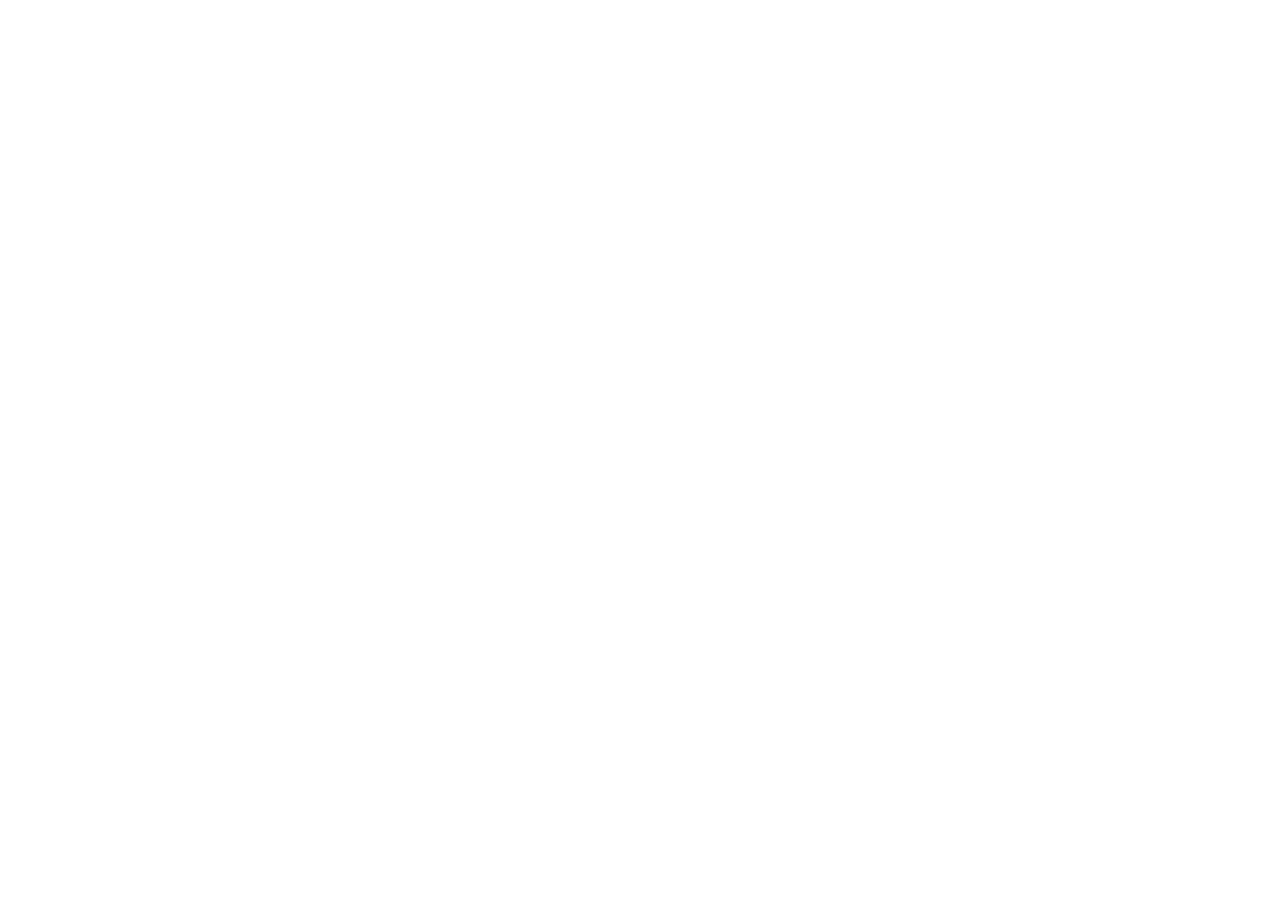
==== Oojo/index.html @ 58a88f64 "oojo" ====
<!DOCTYPE html>
<html lang="en">
<head>
    <meta charset="UTF-8">
    <meta http-equiv="X-UA-Compatible" content="IE=edge">
    <meta name="viewport" content="width=device-width, initial-scale=1.0">
    <title>OOJO</title>
    <link rel="stylesheet" href="style.css">
</head>
<body>
    <section>
        <header>
            
        </header>
    </section>
</body>
</html>
---- Oojo/style.css ----
.section{
    background-image: url(./img/bgc.svg);
}
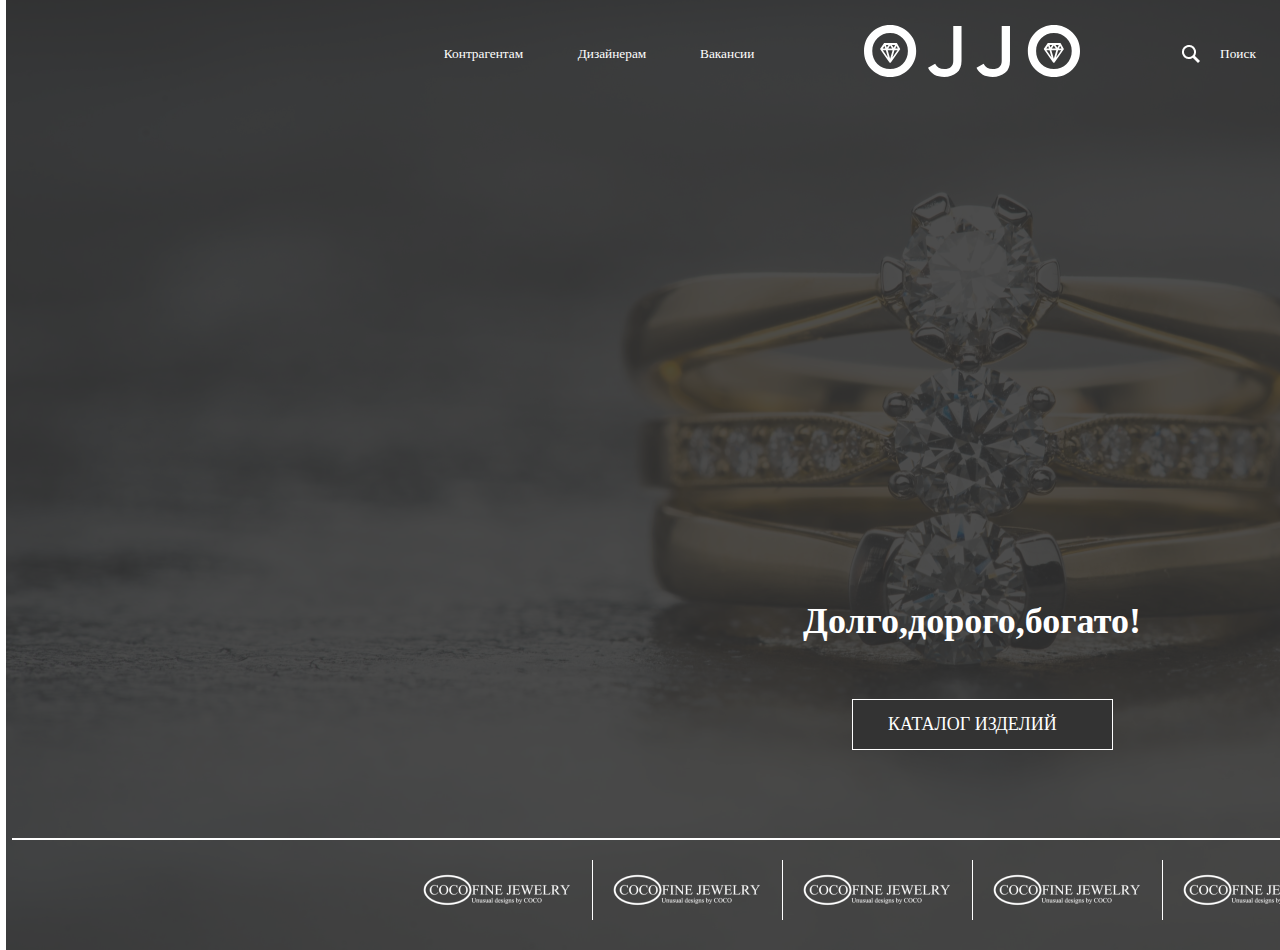
==== commit fcc591b1: "Oojo1" ====
--- a/Oojo/index.html
+++ b/Oojo/index.html
@@ -8,10 +8,22 @@
     <link rel="stylesheet" href="style.css">
 </head>
 <body>
-    <section>
+    <section class="section">
         <header>
-            
-        </header>
+            <img src="./img/logo.svg" alt="">
+            <button class="button1">Контрагентам</button>
+            <button class="button2">Дизайнерам</button>
+            <button class="button3">Вакансии</button>
+            <img class="img2" src="./img/gridicons_search.png" alt="">
+            <button class="button4">Поиск</button>
+            <button class="button5">Вход/Регистрация</button>
+            <img class="img3" src="./img/mdi_account.png" alt="">
+            <img class="img4" src="./img/Vector.png" alt="">
+            </header>
+            <img class="img6" src="./img/first-screen__brands.png" alt="">
+           <hr>
+           <div class="text">Долго,дорого,богато!</div>
+           <button class="button6">Каталог изделий</button>
     </section>
 </body>
 </html>--- a/Oojo/style.css
+++ b/Oojo/style.css
@@ -1,3 +1,137 @@
+section{
+    background-image: url(./img/bgc.png);
+}
 .section{
-    background-image: url(./img/bgc.svg);
+    position: absolute;
+    width: 1920px;
+    height: 950px;
+    left: 6px;
+    top: 0;
+    display: flex;
+    flex-direction: column;
+}
+button{
+    font-style: normal;
+    font-weight: normal;
+    background-color:rgba(0, 0, 0, 0);
+    margin: 0 20px;
+    border: none;
+    color: white;
+    font-family: 'Times New Roman', Times, serif;
+    }
+.button1{
+    position: absolute;
+    width: 93px;
+    height: 21px;
+    left: 411px;
+    top: 43px;
+    line-height: 150%;
+}
+.button2{
+    position: absolute;
+    width: 84px;
+    height: 21px;
+    left: 544px;
+    top: 43px;
+}
+.button3{
+    position: absolute;
+    width: 66px;
+    height: 21px;
+    left: 668px;
+    top: 43px;
+}
+img{
+    position: absolute;
+    width: 216px;
+    height: 52px;
+    left: 858px;
+    top: 25px;
+}
+.button4{
+    position: absolute;
+    width: 78px;
+    height: 24px;
+    left: 1173px;
+    top: 42px;
+}
+.button5{
+    position: absolute;
+    width: 230px;
+    height: 24px;
+    left: 1291px;
+    top: 41px;
+}
+.img6{
+    position: absolute;
+    width: 1110px;
+    height: 60px;
+    left: 411px;
+    top: 860px;
+}
+hr{
+    position: absolute;
+    width: 1920px;
+    height: 0;
+    left: 6px;
+    top: 830px;
+    border: 1px solid white;
+}
+.text{
+    position: absolute;
+    width: 730px;
+    height: 49px;
+    left: 601px;
+    top: 600px;
+    text-align: center;
+    font-size: 36px;
+    font-family: Georgia, 'Times New Roman', Times, serif;
+    font-weight: bold;
+    color: white;
+    font-style: normal;
+    background-color: rgba(0, 0, 0, 0);
+}
+.button6{
+    display: flex;
+    flex-direction: row;
+    align-items: center;
+    padding: 15px 35px;
+    position: absolute;
+    width: 261px;
+    height: 51px;
+    left: 836px;
+    top: 699px;
+    background-color: #333333;
+    border: 1px solid white;
+    box-sizing: border-box;
+    text-align: center;
+    font-size: 18px;
+    text-transform: uppercase;
+    font-family: Georgia, 'Times New Roman', Times, serif;
+    font-weight: 500;
+    color: white;
+    flex: none;
+    order: 0;
+    margin: 0 10px;
+}
+.img2{
+    position: absolute;
+    width: 24px;
+    height: 24px;
+    left: 1173px;
+    top: 42px;
+}
+.img3{
+    position: absolute;
+    width: 24px;
+    height: 24px;
+    left: 1490px;
+    top: 41px;
+}
+.img4{
+    position: absolute;
+    width: 20px;
+    height: 20px;
+    left: 1550px;
+    top: 42px;
 }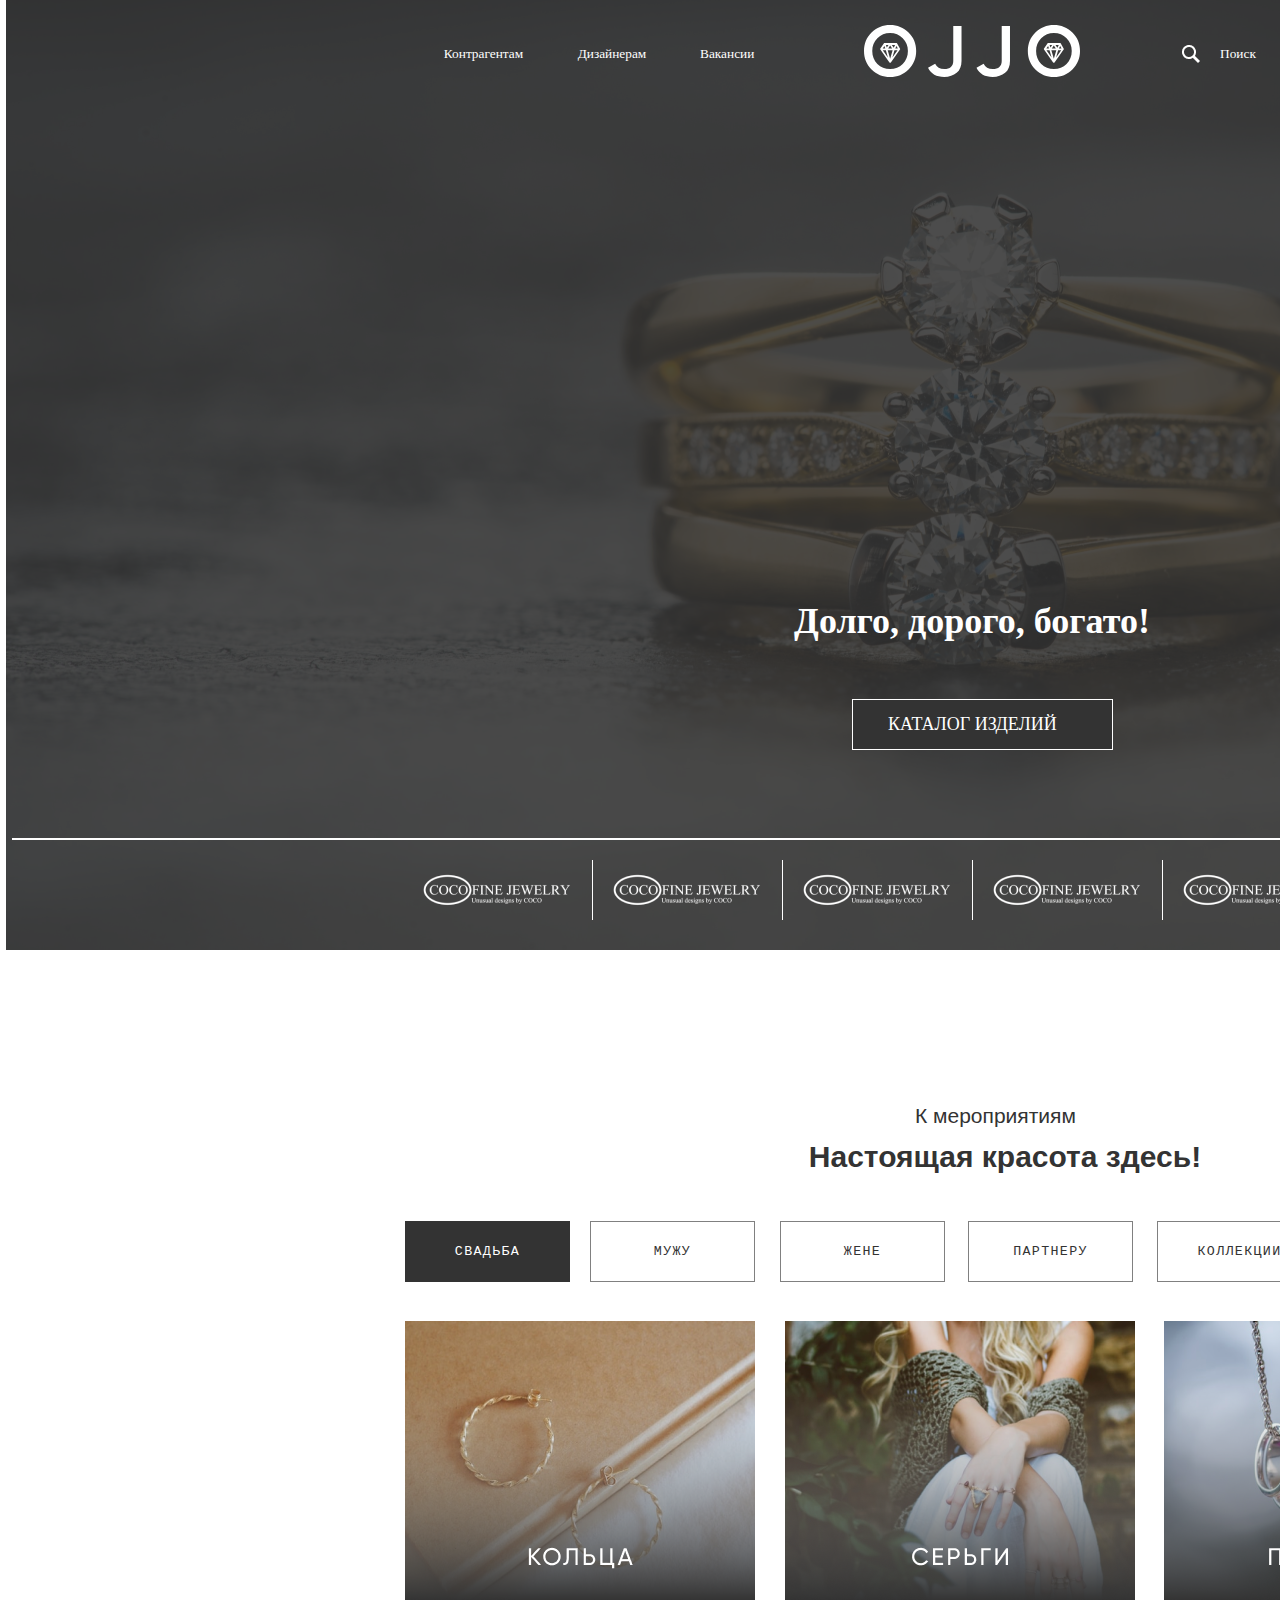
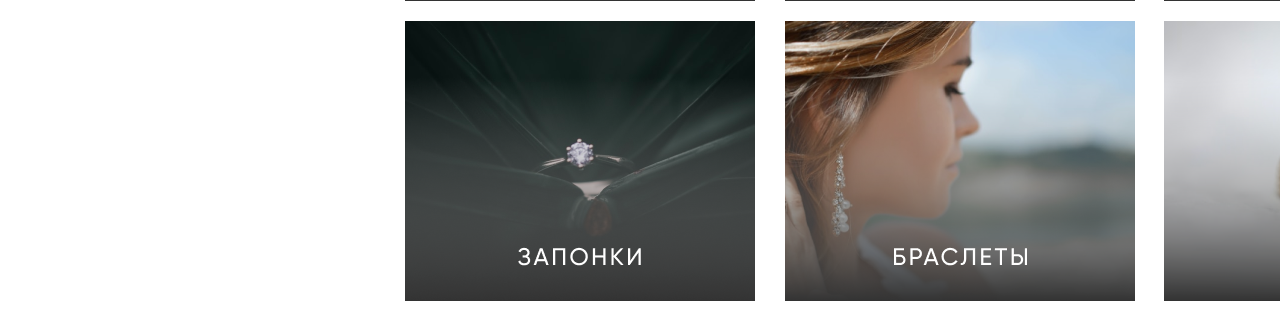
==== commit d6f2060b: "commit2" ====
--- a/Oojo/index.html
+++ b/Oojo/index.html
@@ -20,10 +20,26 @@
             <img class="img3" src="./img/mdi_account.png" alt="">
             <img class="img4" src="./img/Vector.png" alt="">
             </header>
-            <img class="img6" src="./img/first-screen__brands.png" alt="">
+            <img class="img5" src="./img/first-screen__brands.png" alt="">
            <hr>
-           <div class="text">Долго,дорого,богато!</div>
+           <div class="text">Долго, дорого, богато!</div>
            <button class="button6">Каталог изделий</button>
     </section>
+    <section class="section2">
+        <header class="header1">К мероприятиям</header>
+        <div class="text1">Настоящая красота здесь!</div>
+        <button class="button7">Свадьба</button>
+        <button class="button8">Мужу</button>
+        <button class="button9">Жене</button>
+        <button class="button10">Партнеру</button>
+        <button class="button11">Коллекции</button>
+        <button class="button12">Редкость</button>
+        <img class="img6" src="./img/second-screen__category-item.png" alt="">
+        <img class="img7" src="./img/second-screen__category-item (2).png" alt="">
+        <img class="img8" src="./img/second-screen__category-item (4).png" alt="">
+        <img class="img9" src="./img/second-screen__category-item (1).png" alt="">
+        <img class="img10" src="./img/second-screen__category-item (3).png" alt="">
+        <img class="img11" src="./img/second-screen__category-item (5).png" alt="">
+ </section>
 </body>
 </html>--- a/Oojo/style.css
+++ b/Oojo/style.css
@@ -1,4 +1,4 @@
-section{
+.section{
     background-image: url(./img/bgc.png);
 }
 .section{
@@ -62,7 +62,7 @@
     left: 1291px;
     top: 41px;
 }
-.img6{
+.img5{
     position: absolute;
     width: 1110px;
     height: 60px;
@@ -134,4 +134,184 @@
     height: 20px;
     left: 1550px;
     top: 42px;
-}+}
+.section2{
+    position: absolute;
+    width: 1110px;
+    height: 851px;
+    left: 405px;
+    top: 1081px;
+    
+    flex-direction: column;
+}
+.header1{
+    position: absolute;
+    width: 350px;
+    height: 29px;
+    left: 510px;
+    top: 20px;
+    font-family: 'Gill Sans', 'Gill Sans MT', Calibri, 'Trebuchet MS', sans-serif;
+    font-style: normal;
+    font-weight: normal;
+    line-height: 140%;
+    font-size: 21px;
+    color:#333333;
+   }
+   .text1{
+       position: absolute;
+       width: 540px;
+       height: 41px;
+       left: 330px;
+       top: 55px;
+       font-family: 'Franklin Gothic Medium', 'Arial Narrow', Arial, sans-serif;
+       font-style: normal;
+       font-weight: bold;
+       font-size: 30px;
+       line-height: 41px;
+       text-align: center;
+       color: #333333;
+   }
+   .button7{
+       position: absolute;
+       width: 165px;
+       height: 61px;
+       left: -20px;
+       top: 140px;
+       filter: drop-shadow(0px, 4px, 4px, rgba(0, 0, 0, 0.25));
+       color: white;
+       font-style: normal;
+       font-family: 'Courier New', Courier, monospace;
+       font-style: normal;
+       line-height: 21px;
+       text-align: center;
+       text-transform: uppercase;
+       background: #333333;
+       letter-spacing: 0.1em;
+   }
+   .button8{
+    position: absolute;
+    width: 165px;
+    height: 61px;
+    left: 165px;
+    top: 140px;
+    color: #333333;
+    font-style: normal;
+    font-family: 'Courier New', Courier, monospace;
+    font-style: normal;
+    line-height: 21px;
+    text-align: center;
+    text-transform: uppercase; 
+    letter-spacing: 0.1em;
+    background: white;
+    border: 1px solid gray;
+   }
+   .button9{
+    position: absolute;
+    width: 165px;
+    height: 61px;
+    left: 355px;
+    top: 140px;
+    color: #333333;
+    font-style: normal;
+    font-family: 'Courier New', Courier, monospace;
+    font-style: normal;
+    line-height: 21px;
+    text-align: center;
+    text-transform: uppercase; 
+    letter-spacing: 0.1em;
+    background: white;
+    border: 1px solid gray;
+   }
+   .button10{
+    position: absolute;
+    width: 165px;
+    height: 61px;
+    left: 543px;
+    top: 140px;
+    color: #333333;
+    font-style: normal;
+    font-family: 'Courier New', Courier, monospace;
+    font-style: normal;
+    line-height: 21px;
+    text-align: center;
+    text-transform: uppercase; 
+    letter-spacing: 0.1em;
+    background: white;
+    border: 1px solid gray;
+   }
+   .button11{
+    position: absolute;
+    width: 165px;
+    height: 61px;
+    left: 732px;
+    top: 140px;
+    color: #333333;
+    font-style: normal;
+    font-family: 'Courier New', Courier, monospace;
+    font-style: normal;
+    line-height: 21px;
+    text-align: center;
+    text-transform: uppercase; 
+    letter-spacing: 0.1em;
+    background: white;
+    border: 1px solid gray;
+   }
+   .button12{
+    position: absolute;
+    width: 165px;
+    height: 61px;
+    left: 925px;
+    top: 140px;
+    color: #333333;
+    font-style: normal;
+    font-family: 'Courier New', Courier, monospace;
+    font-style: normal;
+    line-height: 21px;
+    text-align: center;
+    text-transform: uppercase; 
+    letter-spacing: 0.1em;
+    background: white;
+    border: 1px solid gray;
+   }
+   .img6{
+       position: absolute;
+       width: 350px;
+       height: 280px;
+       left: 0px;
+       top: 240px;
+   }
+   .img7{
+    position: absolute;
+    width: 350px;
+    height: 280px;
+    left: 380px;
+    top: 240px;  
+   }
+   .img8{
+    position: absolute;
+    width: 350px;
+    height: 280px;
+    left: 759px;
+    top: 240px;
+}
+.img9{
+    position: absolute;
+    width: 350px;
+    height: 280px;
+    left: 0px;
+    top: 540px;
+}
+.img10{
+    position: absolute;
+    width: 350px;
+    height: 280px;
+    left: 380px;
+    top: 540px;
+}
+.img11{
+    position: absolute;
+    width: 350px;
+    height: 280px;
+    left: 759px;
+    top: 540px;
+}
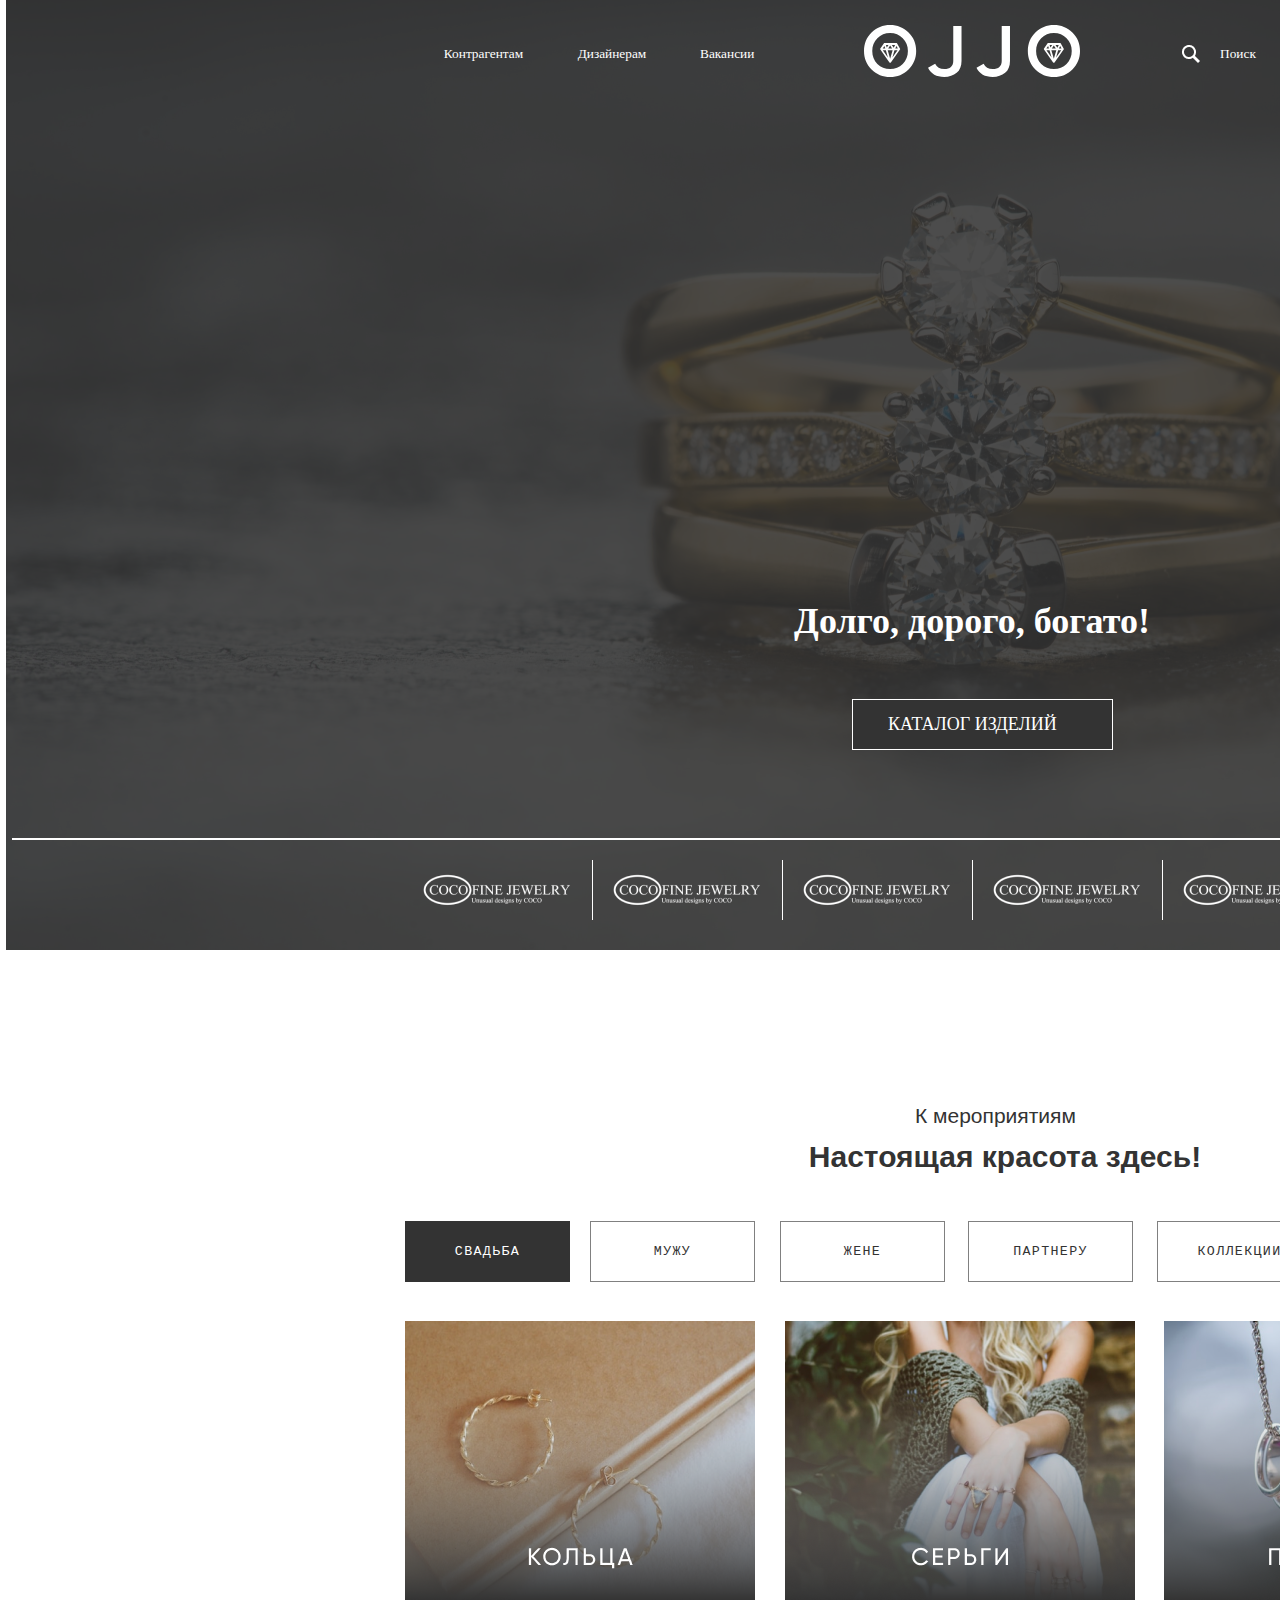
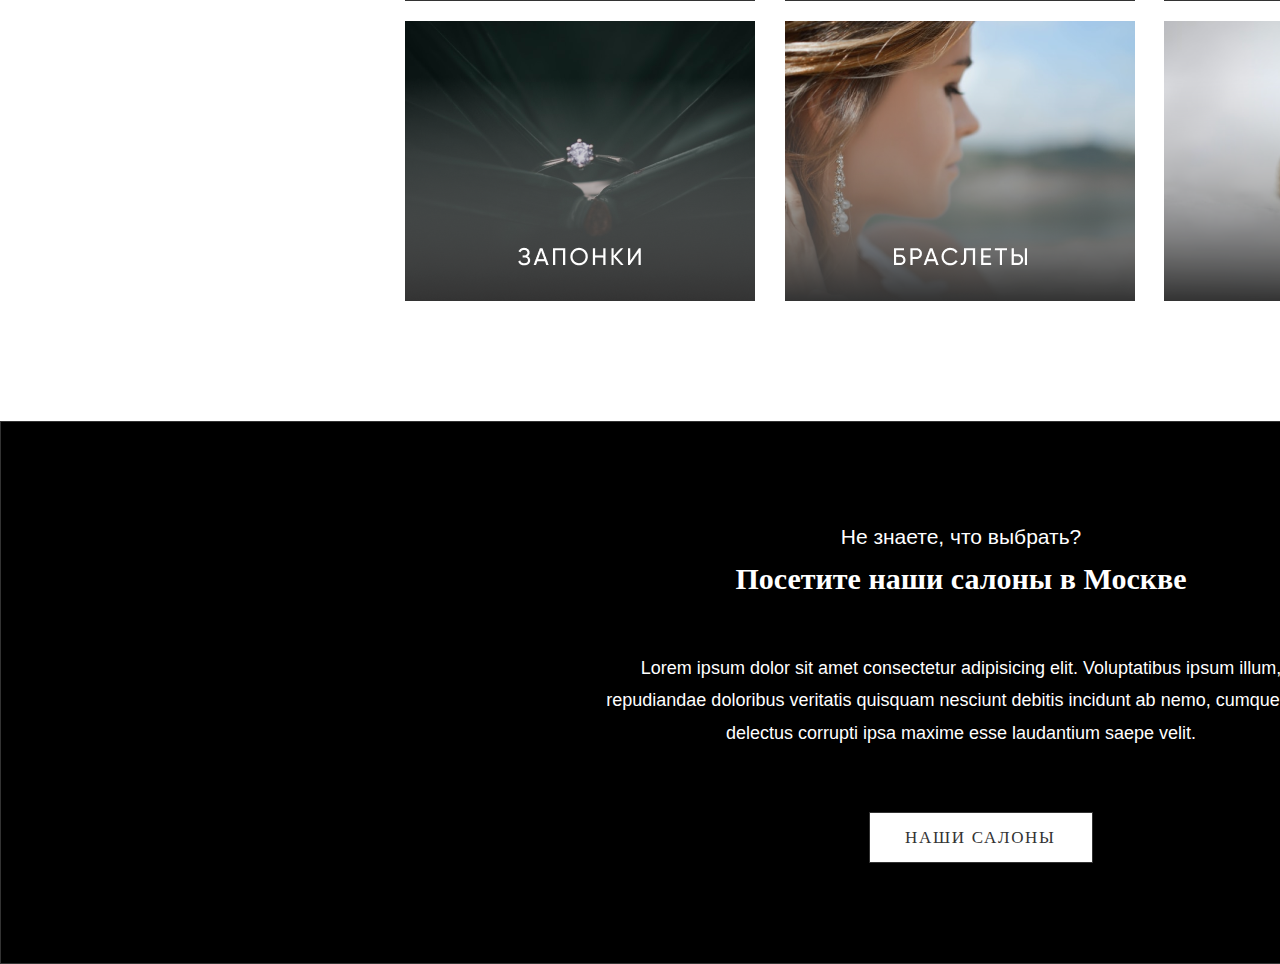
==== commit c4b6a879: "commit3" ====
--- a/Oojo/index.html
+++ b/Oojo/index.html
@@ -41,5 +41,14 @@
         <img class="img10" src="./img/second-screen__category-item (3).png" alt="">
         <img class="img11" src="./img/second-screen__category-item (5).png" alt="">
  </section>
+ <section class="section3">
+     <div class="text2">Не знаете, что выбрать?</div>
+     <div class="text3">Посетите наши салоны в Москве</div>
+     <div class="text4">Lorem ipsum dolor sit amet consectetur adipisicing elit. 
+     Voluptatibus ipsum illum, repudiandae doloribus veritatis quisquam nesciunt debitis incidunt ab nemo, 
+     cumque rem delectus corrupti ipsa maxime esse laudantium saepe velit.</div>
+     <button class="button12">Наши салоны</button>
+
+ </section>
 </body>
 </html>--- a/Oojo/style.css
+++ b/Oojo/style.css
@@ -315,3 +315,66 @@
     left: 759px;
     top: 540px;
 }
+.section3{
+    position: absolute;
+    width: 1920px;
+    height: 541px;
+    top: 2021px;
+    border: 1px solid #333333;
+    left: 0;
+    background: black;
+}
+.text2{
+    position: absolute;
+    color: white;
+    width: 350px;
+    left: 785px;
+    top: 100px;
+    font-size: 21px;
+    line-height: 140%;
+    font-family: 'Gill Sans', 'Gill Sans MT', Calibri, 'Trebuchet MS', sans-serif;
+    text-align: center;
+}
+.text3{
+    position: absolute;
+    width: 540px;
+    left: 690px;
+    top: 140px;
+    color: white;
+    text-align: center;
+    font-family: 'Times New Roman', Times, serif;
+    font-size: 30px;
+    font-weight: bolder;
+}
+.text4{
+    position: absolute;
+    width: 730px;
+    left: 595px;
+    top: 230px;
+    color: white;
+    font-size: 18px;
+    font-family: Arial, Helvetica, sans-serif;
+    line-height: 180%;
+    text-align: center;
+}
+.button12{
+    display: flex;
+    flex-direction: row;
+    align-items: center;
+    padding: 15px 35px;
+    position: absolute;
+    width: 224px;
+    height: 51px;
+    left: 848px;
+    top: 390px;
+    background: white;
+    border: 1px solid #333333;
+    box-sizing: border-box;
+    font-size: 17px;
+    font-family: 'Times New Roman', Times, serif;
+    font-weight: 500;
+    line-height: 21px;
+    text-align: center;
+    letter-spacing: 0.1em;
+    text-transform: uppercase;
+}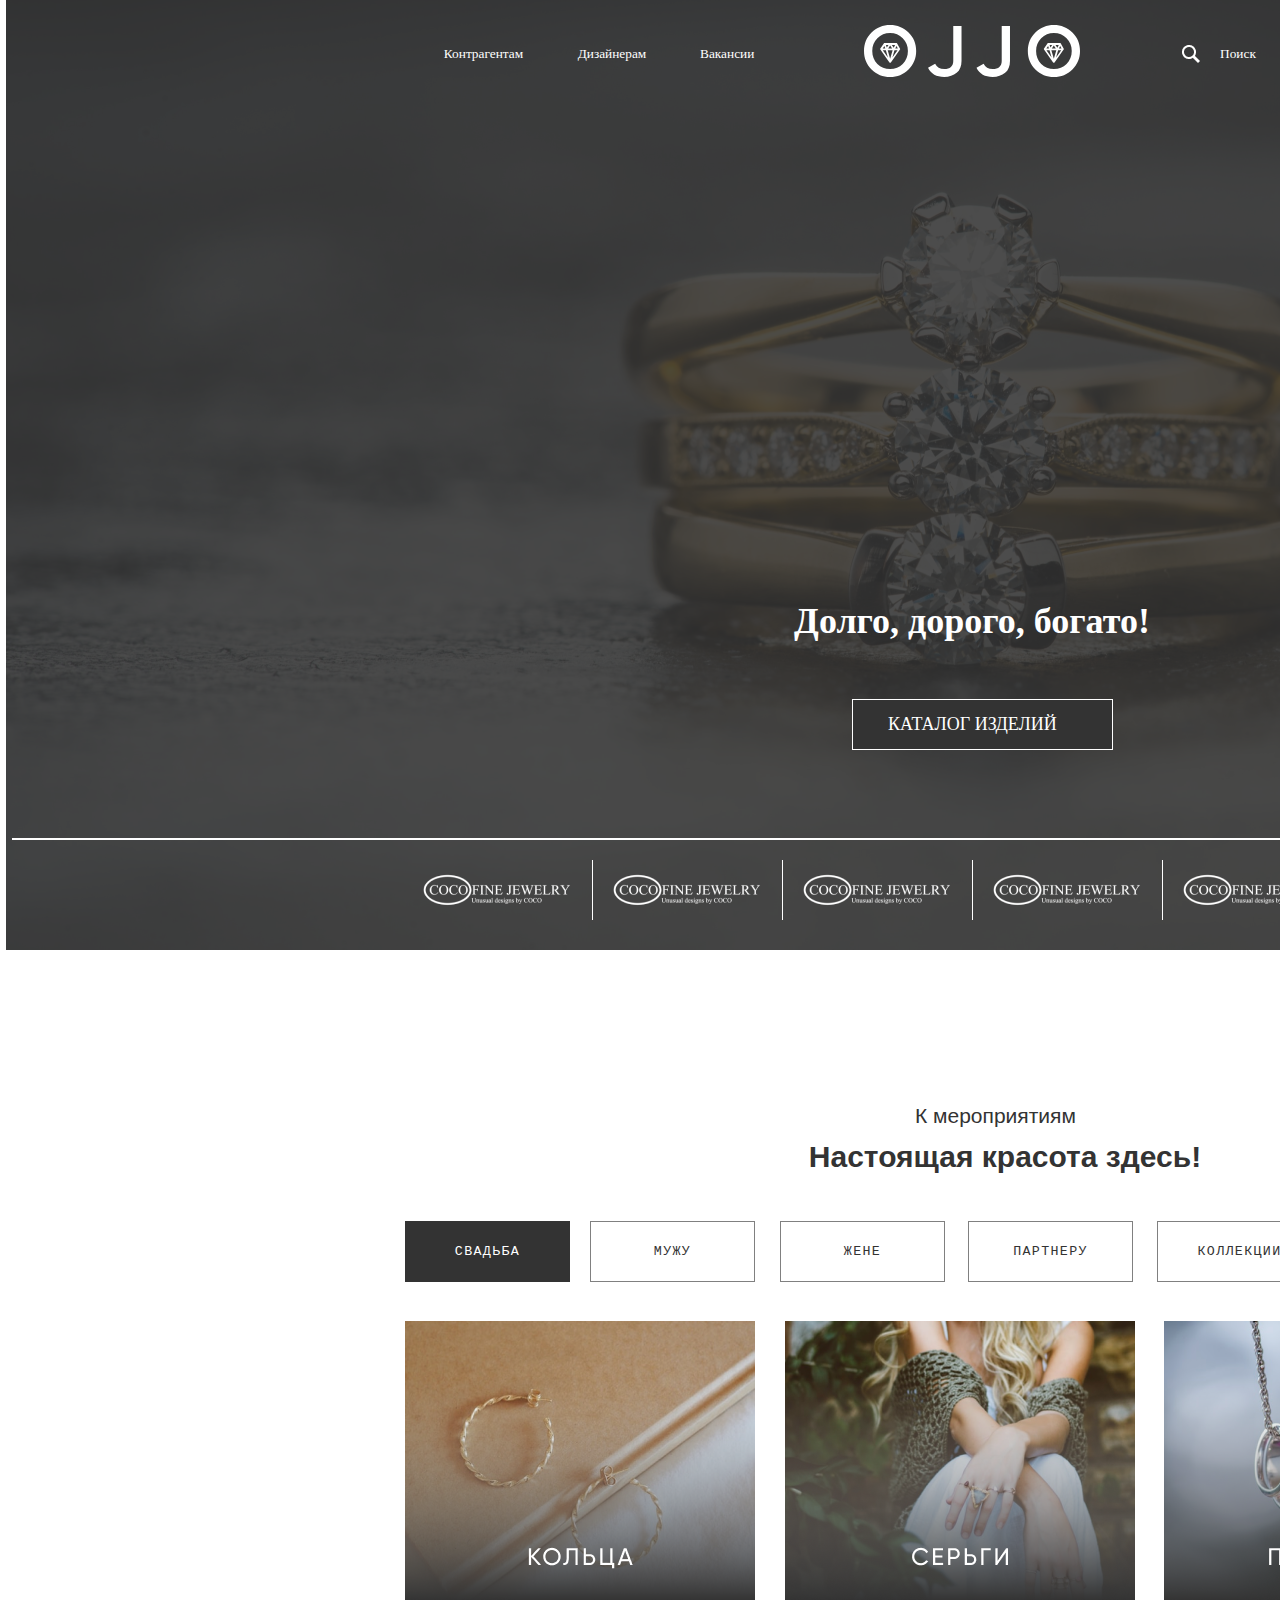
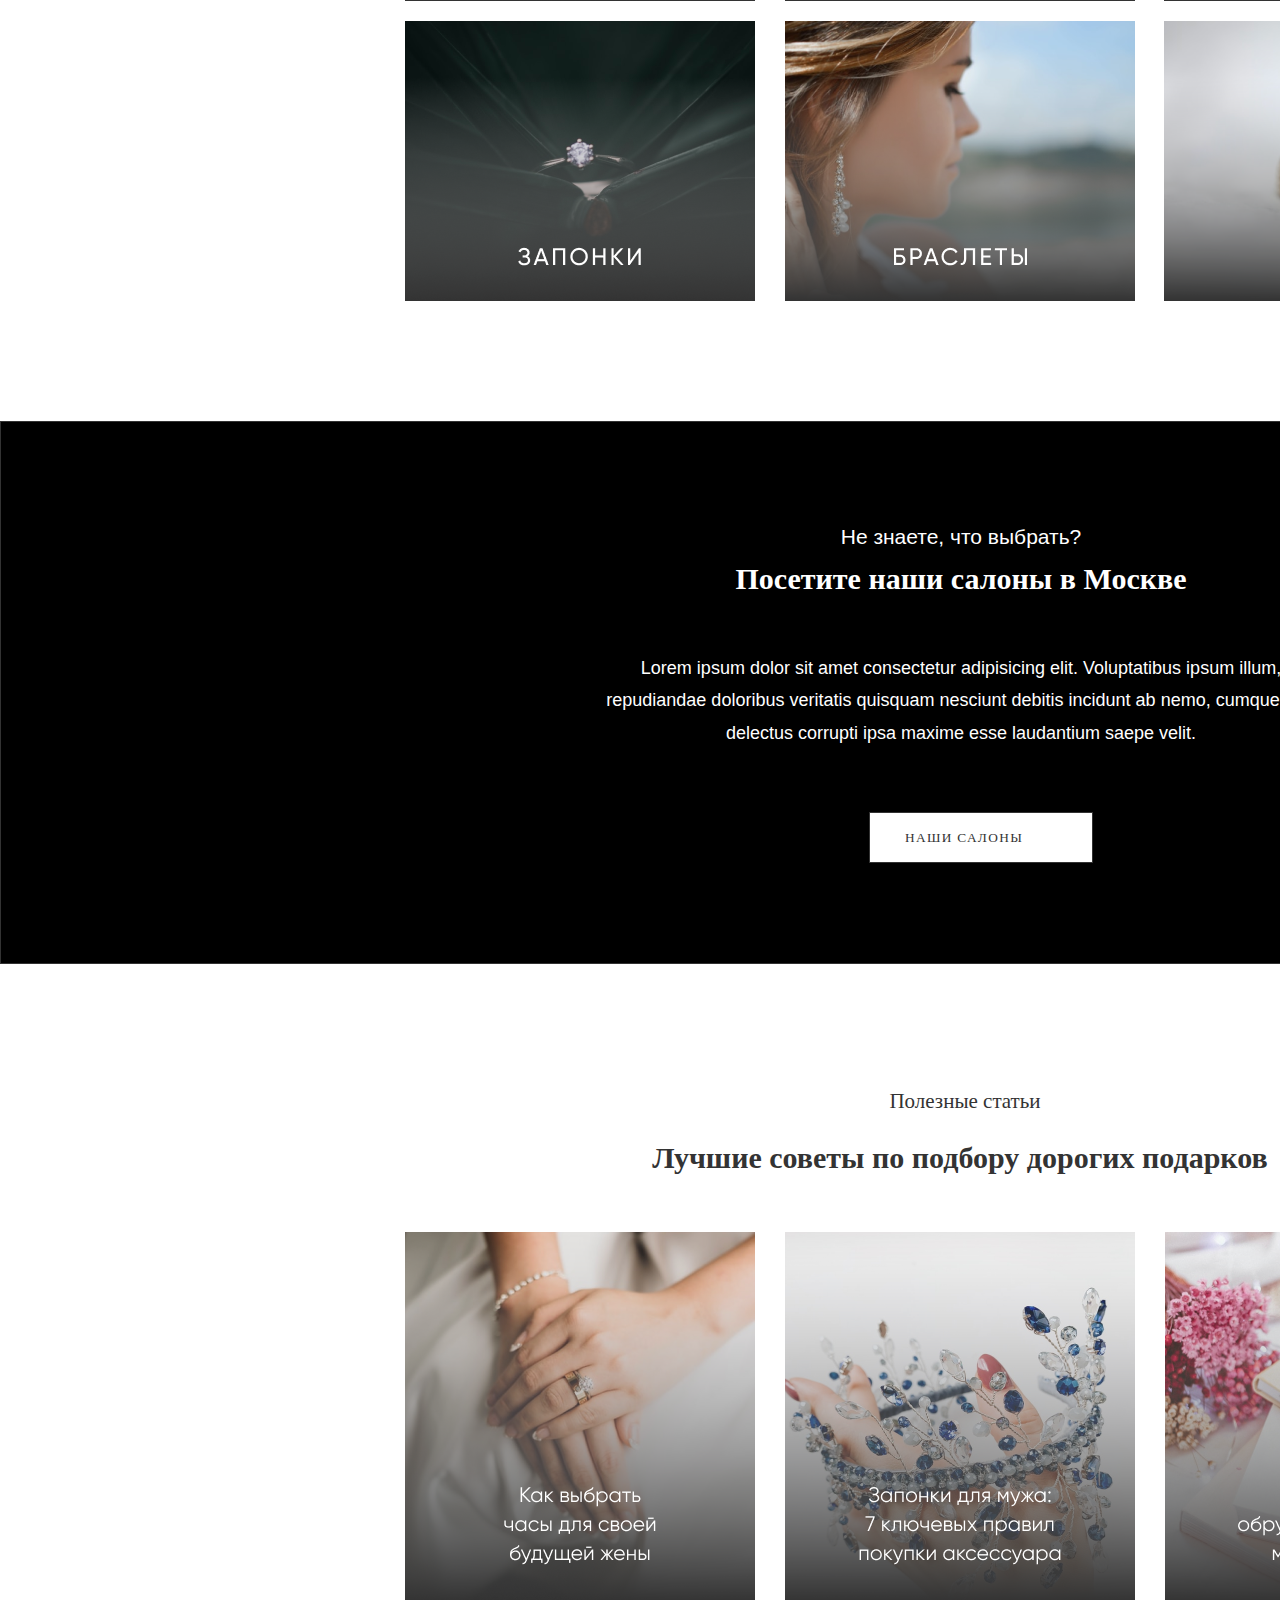
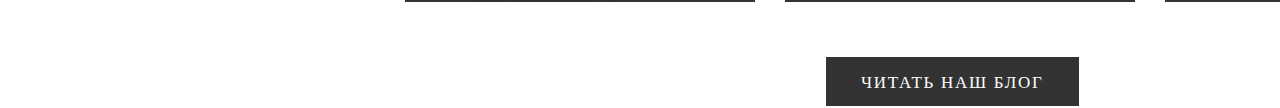
==== commit a87651eb: "commit5" ====
--- a/Oojo/index.html
+++ b/Oojo/index.html
@@ -48,7 +48,15 @@
      Voluptatibus ipsum illum, repudiandae doloribus veritatis quisquam nesciunt debitis incidunt ab nemo, 
      cumque rem delectus corrupti ipsa maxime esse laudantium saepe velit.</div>
      <button class="button12">Наши салоны</button>
+</section>
+<section class="section4">
+    <header class="header2">Полезные статьи</header>
+    <div class="text5">Лучшие советы по подбору дорогих подарков</div>
+    <img class="img12" src="./img/blog__item.png" alt="">
+    <img class="img13" src="./img/blog__item (1).png" alt="">
+    <img class="img14" src="./img/blog__item (2).png" alt="">
+    <button class="button13">Читать наш блог</button>
 
- </section>
+</section>
 </body>
 </html>--- a/Oojo/style.css
+++ b/Oojo/style.css
@@ -370,11 +370,82 @@
     background: white;
     border: 1px solid #333333;
     box-sizing: border-box;
+    font-size: 17spx;
+    font-family: 'Times New Roman', Times, serif;
+    font-weight: 500;
+    line-height: 21px;
+    text-align: center;
+    letter-spacing: 0.1em;
+    text-transform: uppercase;
+}
+.section4{
+    position: absolute;
+    width: 1110px;
+    height: 626px;
+    left: 405px;
+    top: 2682px;
+}
+.header2{
+    position: absolute;
+    width: 350px;
+    left: 385px;
+    top: 5px;
+    text-align: center;
+    font-size: 21px;
+    font-weight: normal;
+    font-family: 'Times New Roman', Times, serif;
+    line-height: 140%;
+    color: #333333;
+}
+.text5{
+    position: absolute;
+    width: 1110px;
+    left: 0px;
+    top: 55px;
+    font-family: 'Times New Roman', Times, serif;
+    font-weight: bold;
+    font-size: 30px;
+    line-height: 41px;
+    text-align: center;
+    color: #333333;
+}
+.img12{
+    position: absolute;
+    width: 350px;
+    height: 370px;
+    left: 0px;
+    top: 150px;
+}
+.img13{
+    position: absolute;
+    width: 350px;
+    height: 370px;
+    left: 380px;
+    top: 150px;
+}
+.img14{
+    position: absolute;
+    width: 350px;
+    height: 370px;
+    left: 760px;
+    top: 150px;
+}
+.button13{
+    display: flex;
+    flex-direction: row;
+    padding: 15px 35px;
+    top: 574px;
+    position: absolute;
+    width: 255px;
+    height: 51px;
+    left: 400px;
+    background-color: #333333;
+    border: 1px solid white;
+    font-weight: 500;
+    line-height: 21px;
+    letter-spacing: 0.1em;
+    text-transform: uppercase;
+    font-family: 'Times New Roman', Times, serif;
+    font-style: normal;
     font-size: 17px;
-    font-family: 'Times New Roman', Times, serif;
-    font-weight: 500;
-    line-height: 21px;
-    text-align: center;
-    letter-spacing: 0.1em;
-    text-transform: uppercase;
 }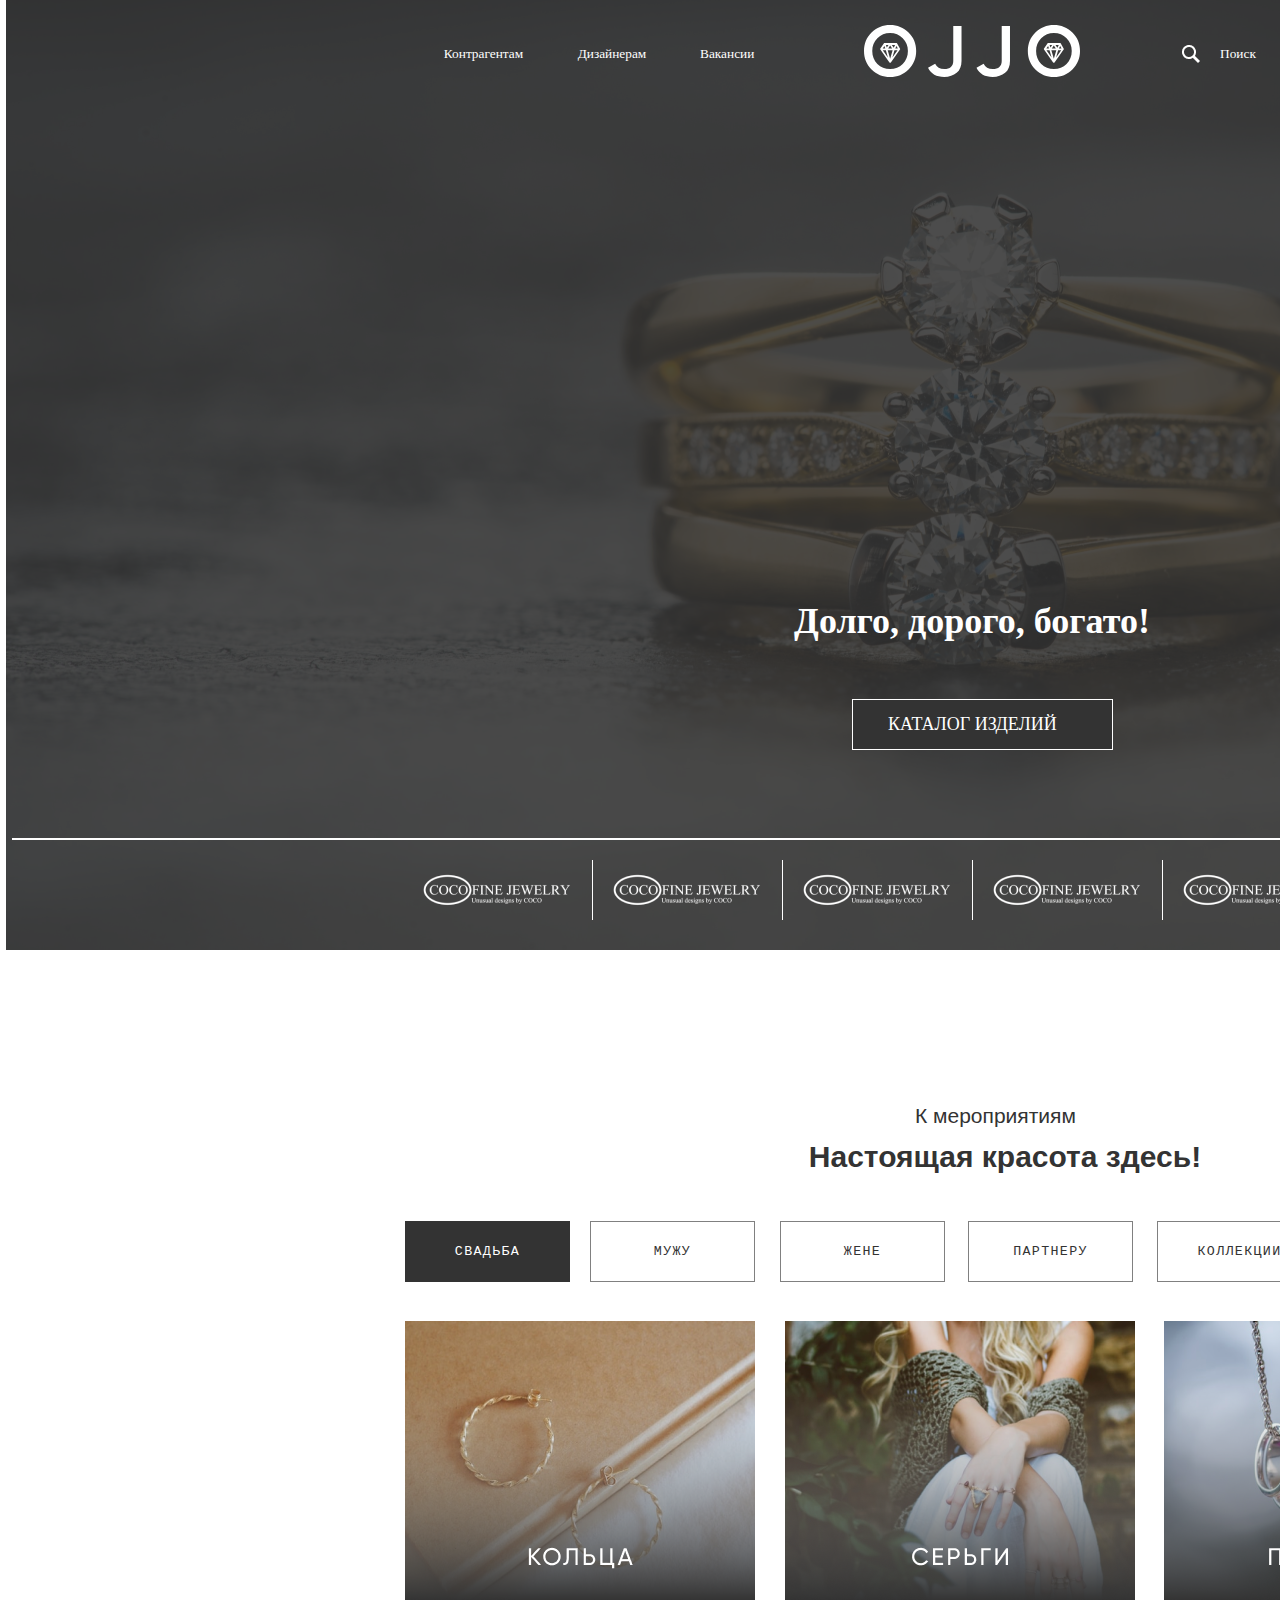
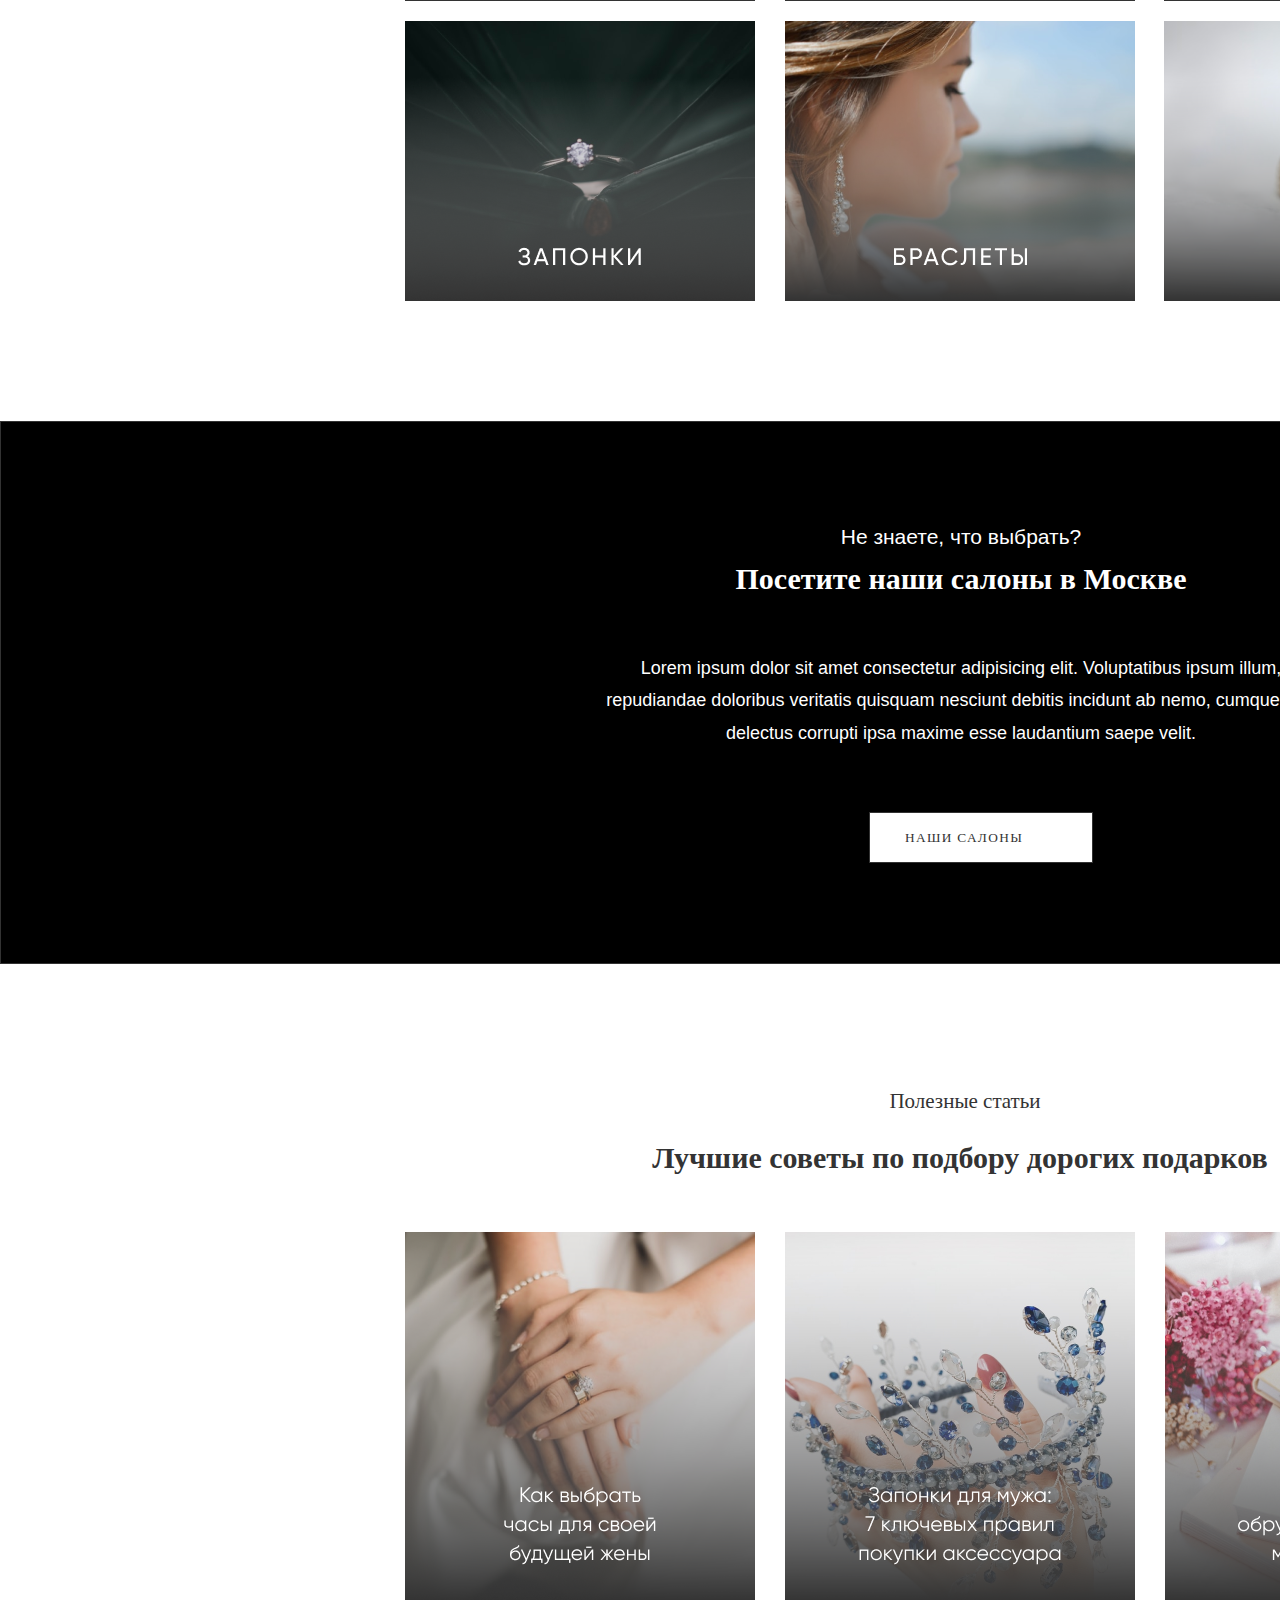
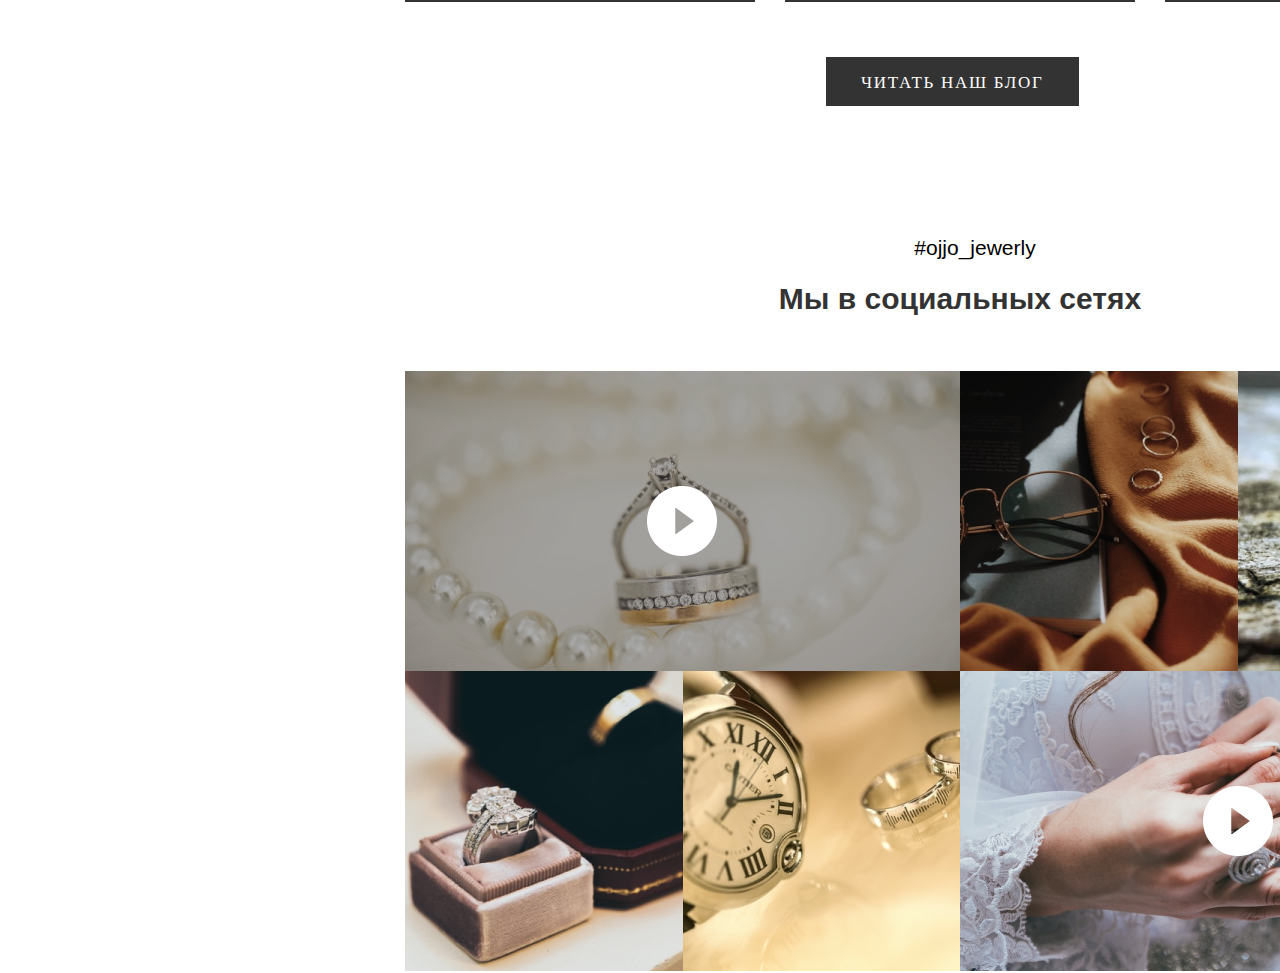
==== commit fb6541d2: "commit6" ====
--- a/Oojo/index.html
+++ b/Oojo/index.html
@@ -56,7 +56,16 @@
     <img class="img13" src="./img/blog__item (1).png" alt="">
     <img class="img14" src="./img/blog__item (2).png" alt="">
     <button class="button13">Читать наш блог</button>
-
+</section>
+<section class="section5">
+    <header class="header3">#ojjo_jewerly</header>
+    <div class="text6">Мы в социальных сетях</div>
+    <img class="img15" src="./img/gallery__video--hover.png" alt="">
+    <img class="img16" src="./img/gallery__image.png" alt="">
+    <img class="img17" src="./img/gallery__image (1).png" alt="">
+    <img class="img18" src="./img/gallery__image (2).png" alt="">
+    <img class="img19" src="./img/gallery__image (3).png" alt="">
+    <img class="img20" src="./img/gallery__video.png" alt="">
 </section>
 </body>
 </html>--- a/Oojo/style.css
+++ b/Oojo/style.css
@@ -448,4 +448,78 @@
     font-family: 'Times New Roman', Times, serif;
     font-style: normal;
     font-size: 17px;
+}
+.section5{
+    position: absolute;
+    width: 1110px;
+    height: 745px;
+    left: 405px;
+    top: 3428px;
+}
+.header3{
+    position: absolute;
+    width: 350px;
+    left: 395px;
+    top: 5px;
+    text-align: center;
+    font-family: Arial, Helvetica, sans-serif;
+    font-size: 21px;
+    line-height: 140%;
+    font-style: normal;
+    font-weight: normal;
+}
+.text6{
+    position: absolute;
+    width: 1110px;
+    left: 0px;
+    top: 50px;
+    text-align: center;
+    font-family: Arial, Helvetica, sans-serif;
+    font-weight: bold;
+    line-height: 41px;
+    color: #333333;
+    font-style: normal;
+    font-size: 30px;
+}
+.img15{
+    position: absolute;
+    width: 555px;
+    height: 300px;
+    left:0px;
+    top: 143px;
+}
+.img16{
+    position: absolute;
+    width: 278px;
+    height: 300px;
+    left: 555px;
+    top: 143px;
+}
+.img17{
+    position: absolute;
+    width: 278px;
+    height: 300px;
+    left:833px;
+    top: 143px;
+}
+.img18{
+    position: absolute;
+    width: 278px;
+    height: 300px;
+    left:0px;
+    top: 443px;
+}
+.img19{
+    position: absolute;
+    width: 277px;
+    height: 300px;
+    left:278px;
+    top: 443px;
+}
+.img20{
+    position: absolute;
+    width: 555px;
+    height: 300px;
+    left: 555px;
+    top: 443px;
 }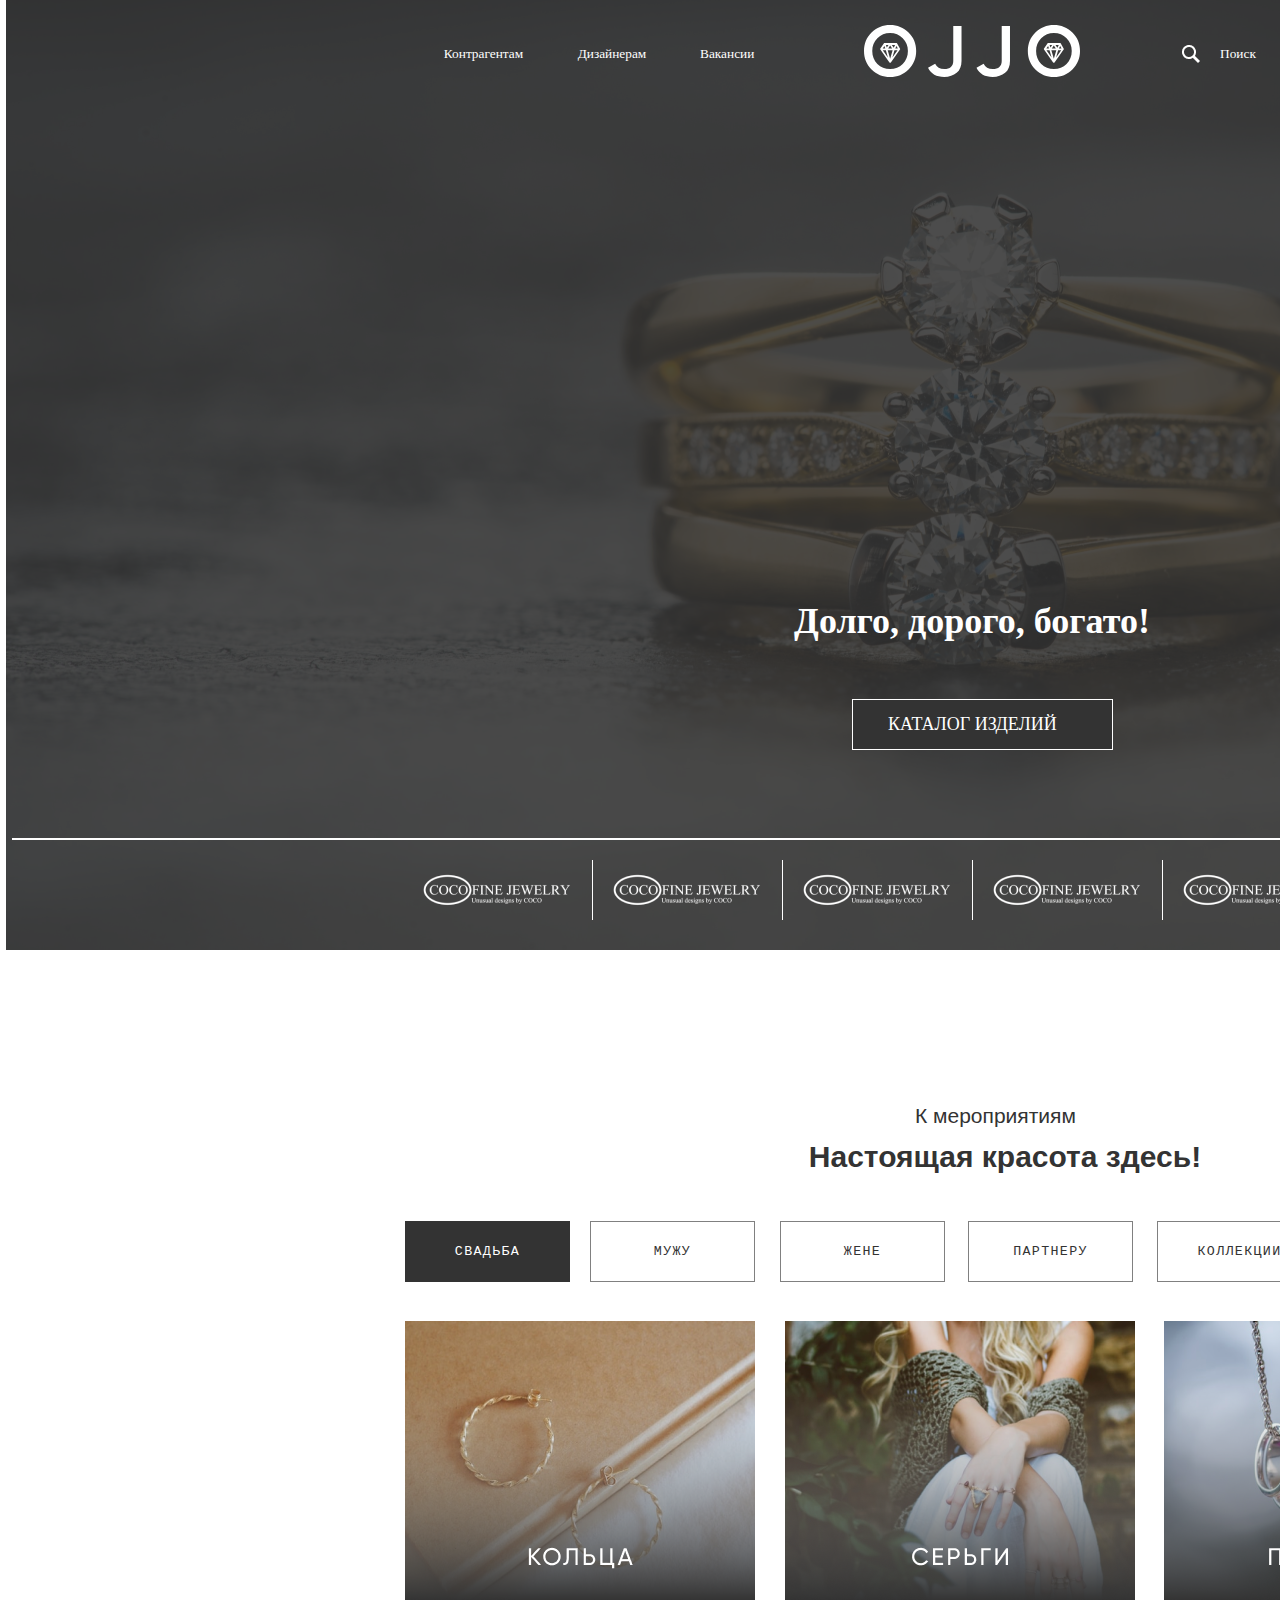
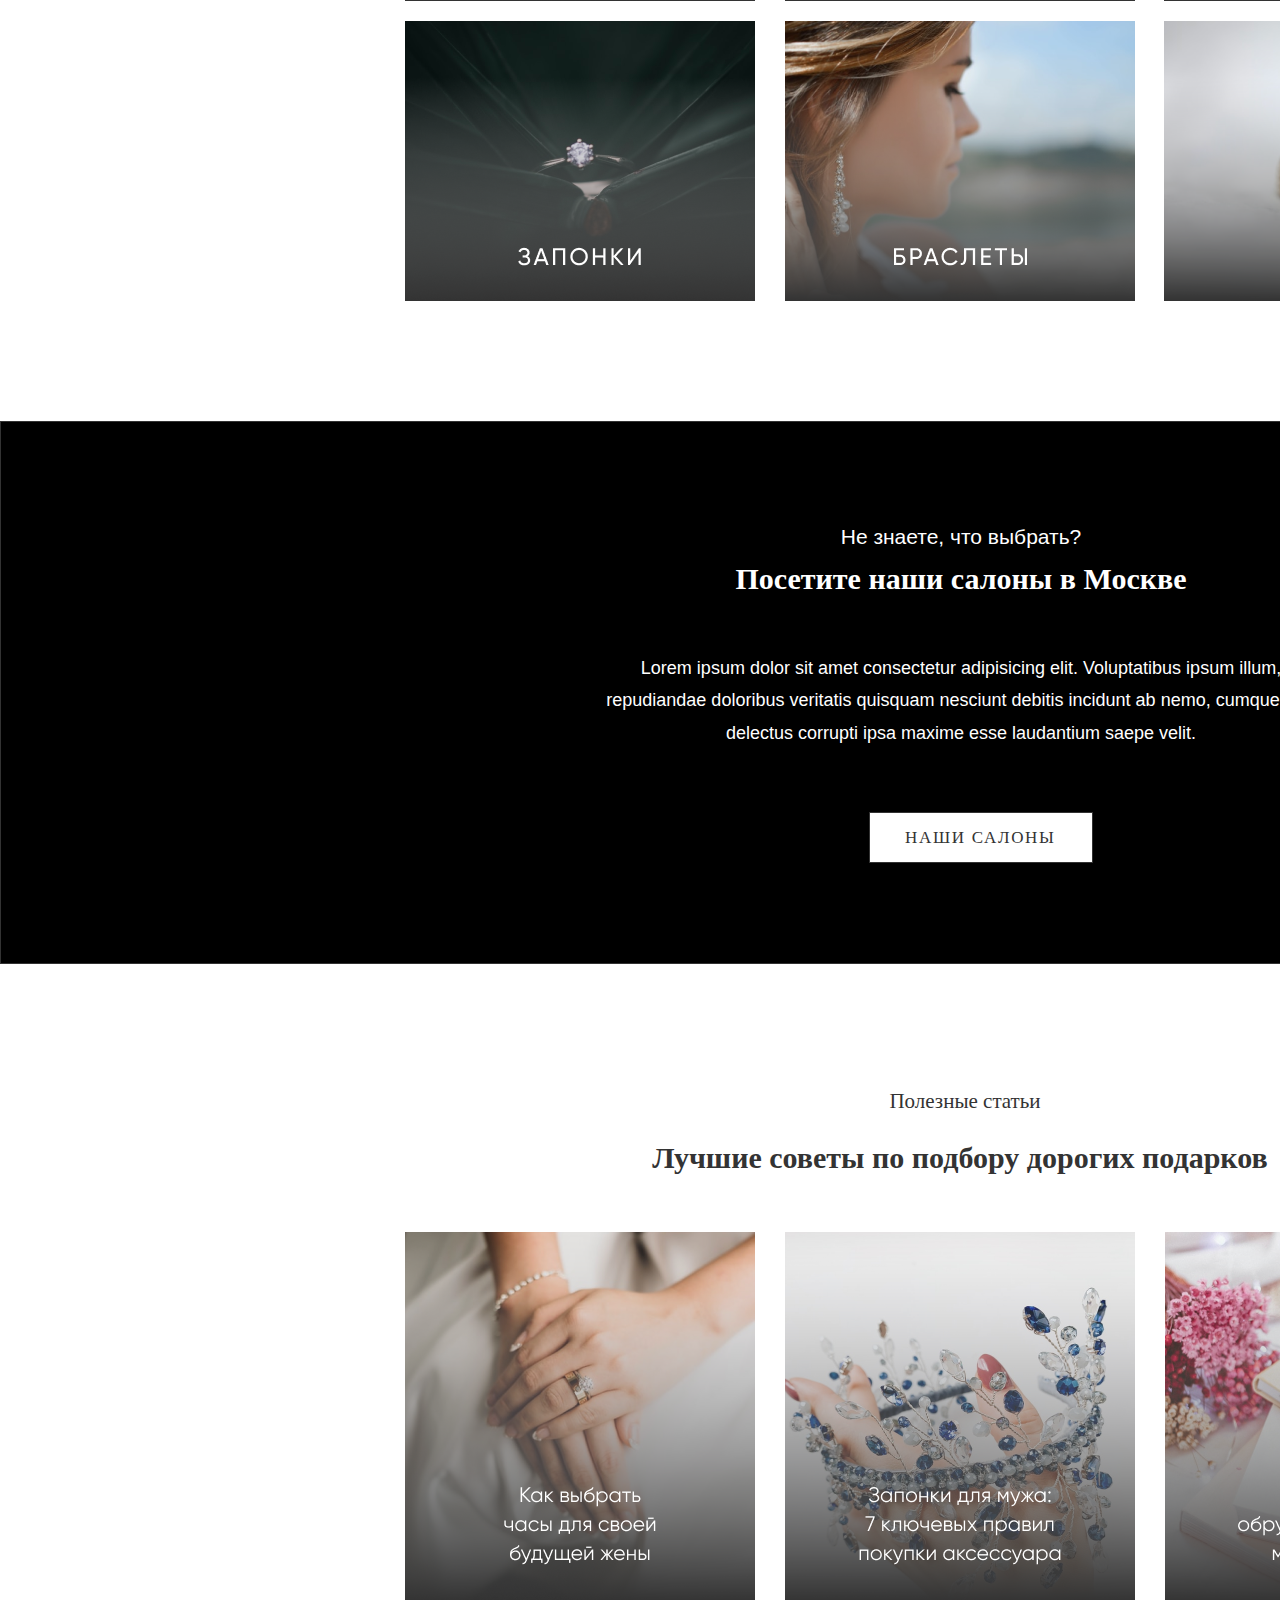
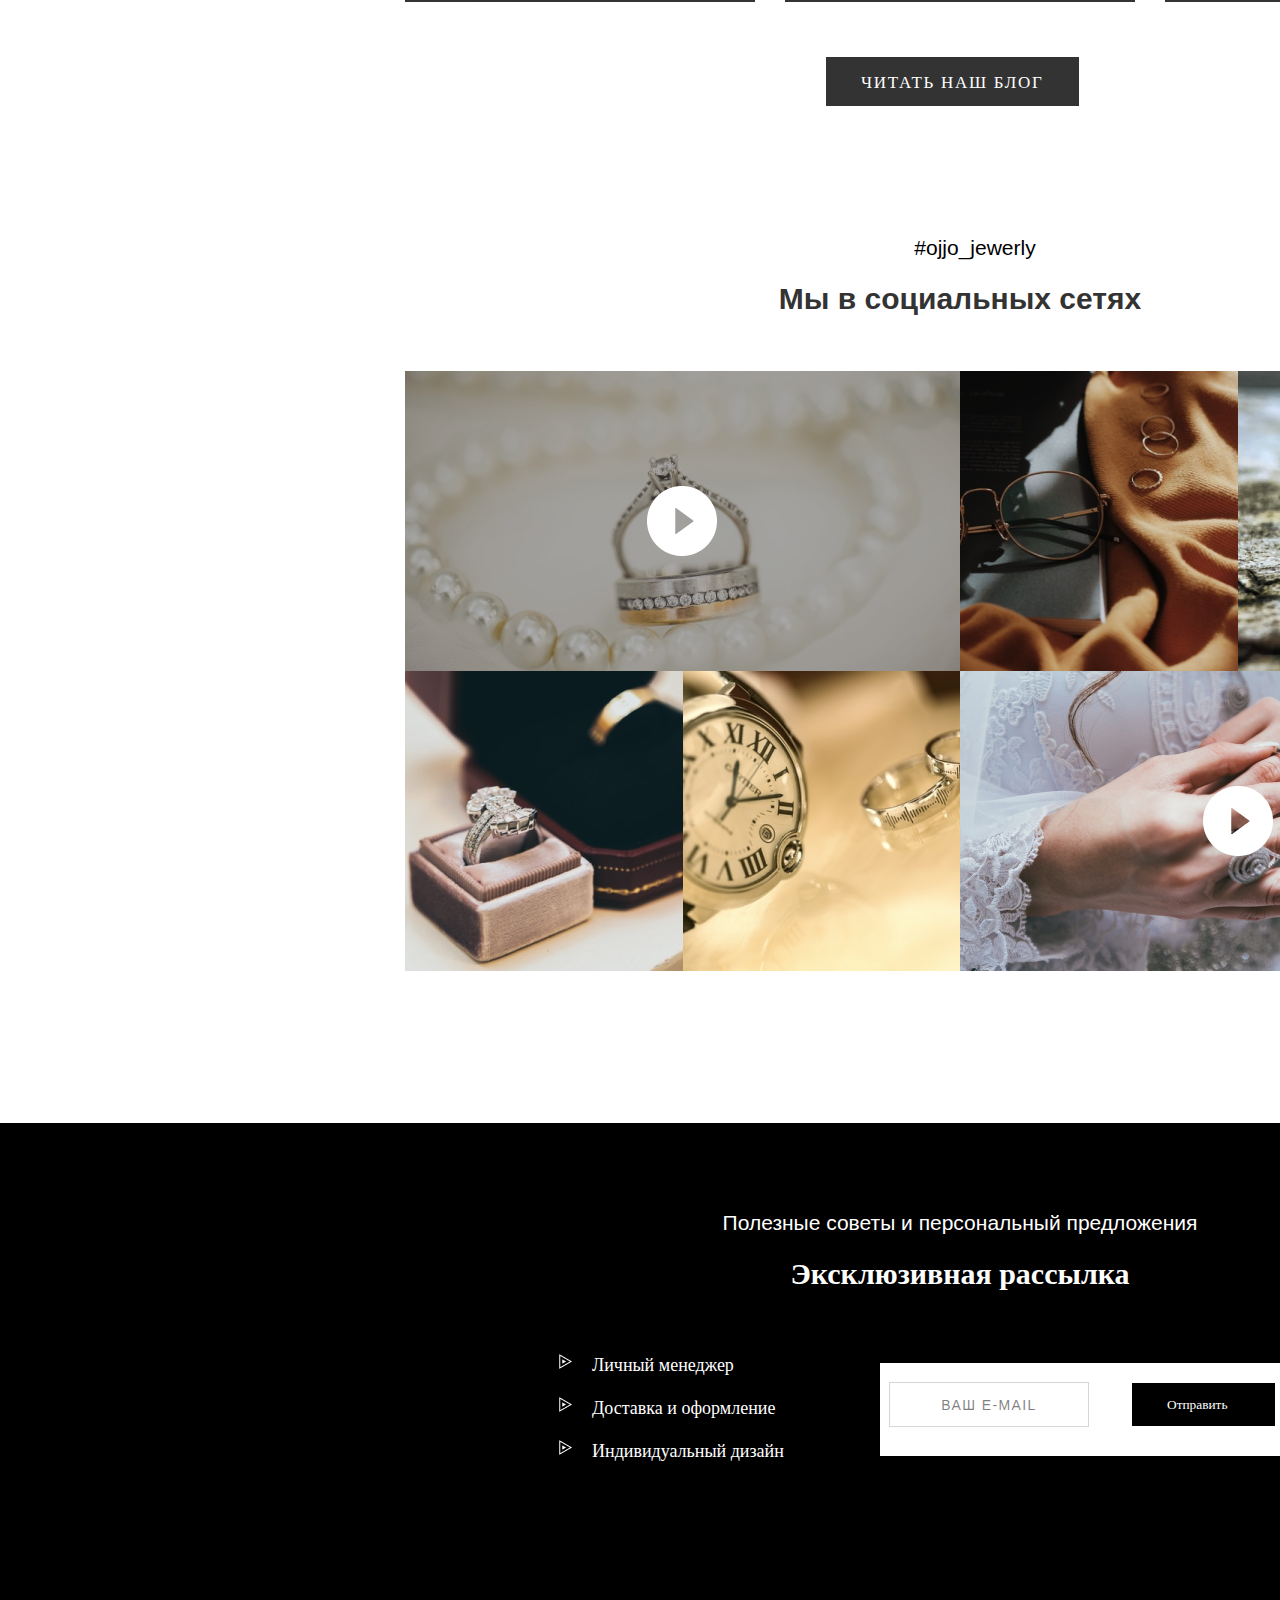
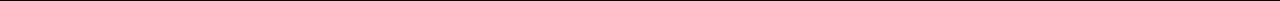
==== commit 6a91d829: "commit7" ====
--- a/Oojo/index.html
+++ b/Oojo/index.html
@@ -67,5 +67,19 @@
     <img class="img19" src="./img/gallery__image (3).png" alt="">
     <img class="img20" src="./img/gallery__video.png" alt="">
 </section>
+<section class="section6">
+    <div class="text7">Полезные советы и персональный предложения</div>
+    <div class="text8">Эксклюзивная рассылка</div>
+    <img class="img21" src="./img/subscribe__icon.png" alt="">
+    <img class="img22" src="./img/subscribe__icon.png" alt="">
+    <img class="img23" src="./img/subscribe__icon.png" alt="">
+    <div class="text9">Личный менеджер</div>
+    <div class="text10">Доставка и оформление</div>
+    <div class="text11">Индивидуальный дизайн</div>
+    <form action="" class="form">
+    <label for="email"><input type="email" name="email" value="Ваш E-mail"></label>
+    <button class="button14">Отправить</button>
+</form>
+</section>
 </body>
 </html>--- a/Oojo/style.css
+++ b/Oojo/style.css
@@ -370,7 +370,7 @@
     background: white;
     border: 1px solid #333333;
     box-sizing: border-box;
-    font-size: 17spx;
+    font-size: 17px;
     font-family: 'Times New Roman', Times, serif;
     font-weight: 500;
     line-height: 21px;
@@ -522,4 +522,142 @@
     height: 300px;
     left: 555px;
     top: 443px;
-}+}
+.section6{
+    position: absolute;
+    width: 1920px;
+    height: 478px;
+    left: 0;
+    top: 4323px;
+    background-color: black;
+}
+.text7{
+    position: absolute;
+    width: 920px;
+    left: 500px;
+    top: 30px;
+    font-family: Arial, Helvetica, sans-serif;
+    font-style: normal;
+    font-weight: normal;
+    font-size: 21px;
+    line-height: 140px;
+    text-align: center;
+    color: white;
+}
+.text8{
+    position: absolute;
+    width: 1110px;
+    left: 405px;
+    top: 130px;
+    font-family: 'Times New Roman', Times, serif;
+    font-style: normal;
+    font-weight: bold;
+    font-size: 30px;
+    line-height: 41px;
+    text-align: center;
+    color: white;
+}
+.img21{
+    position: absolute;
+    width: 17px;
+    height: 17px;
+    left: 555px;
+    top: 230px;
+}
+.img22{
+    position: absolute;
+    width: 17px;
+    height: 17px;
+    left: 555px;
+    top: 273px;
+}
+.img23{
+    position: absolute;
+    width: 17px;
+    height: 17px;
+    left: 555px;
+    top: 316px;
+}
+.text9{
+    position: absolute;
+    width: 155px;
+    height: 25px;
+    left: 592px;
+    top: 230px;
+    font-family: 'Times New Roman', Times, serif;
+    font-style: normal;
+    font-weight: normal;
+    font-size: 18px;
+    line-height: 140%;
+    color: white;
+}
+.text10{
+    position: absolute;
+    width: 185px;
+    height: 25px;
+    left: 592px;
+    top: 273px;
+    font-family: 'Times New Roman', Times, serif;
+    font-style: normal;
+    font-weight: normal;
+    font-size: 18px;
+    line-height: 140%;
+    color: white;
+}
+.text11{
+    position: absolute;
+    width: 195px;
+    height: 25px;
+    left: 592px;
+    top: 316px;
+    font-family: 'Times New Roman', Times, serif;
+    font-style: normal;
+    font-weight: normal;
+    font-size: 18px;
+    line-height: 140%;
+    color: white;
+}
+.form{
+    position: absolute;
+    width: 418px;
+    height: 93px;
+    left: 880px;
+    top: 240px;
+    border: 1px solid white;
+    background: white;
+    box-sizing: border-box;
+    border: 1px solid white;
+}
+.button14{
+    display: flex;
+    flex-direction: row;
+    align-items: center;
+    padding: 14px 35px;
+    position: absolute;
+    width: 145px;
+    height: 45px;
+    border: 1px solid white;
+    box-sizing: border-box;
+    left: 230px;
+    background-color: black;
+    top: 18px;
+}
+input{
+    position: absolute;
+    background-color:white;
+    border: 1px solid #d6d6d6;
+    width: 200px;
+    height: 45px;
+    left: 8px;
+    align-items: center;
+    top: 18px;
+    box-sizing: border-box;
+    font-style: normal;
+    font-weight: 500;
+    font-size: 14px;
+    line-height: 16px;
+    text-align: center;
+    letter-spacing: 0.1em;
+    text-transform: uppercase;  
+    color: rgba(0, 0, 0, 0.5);
+}
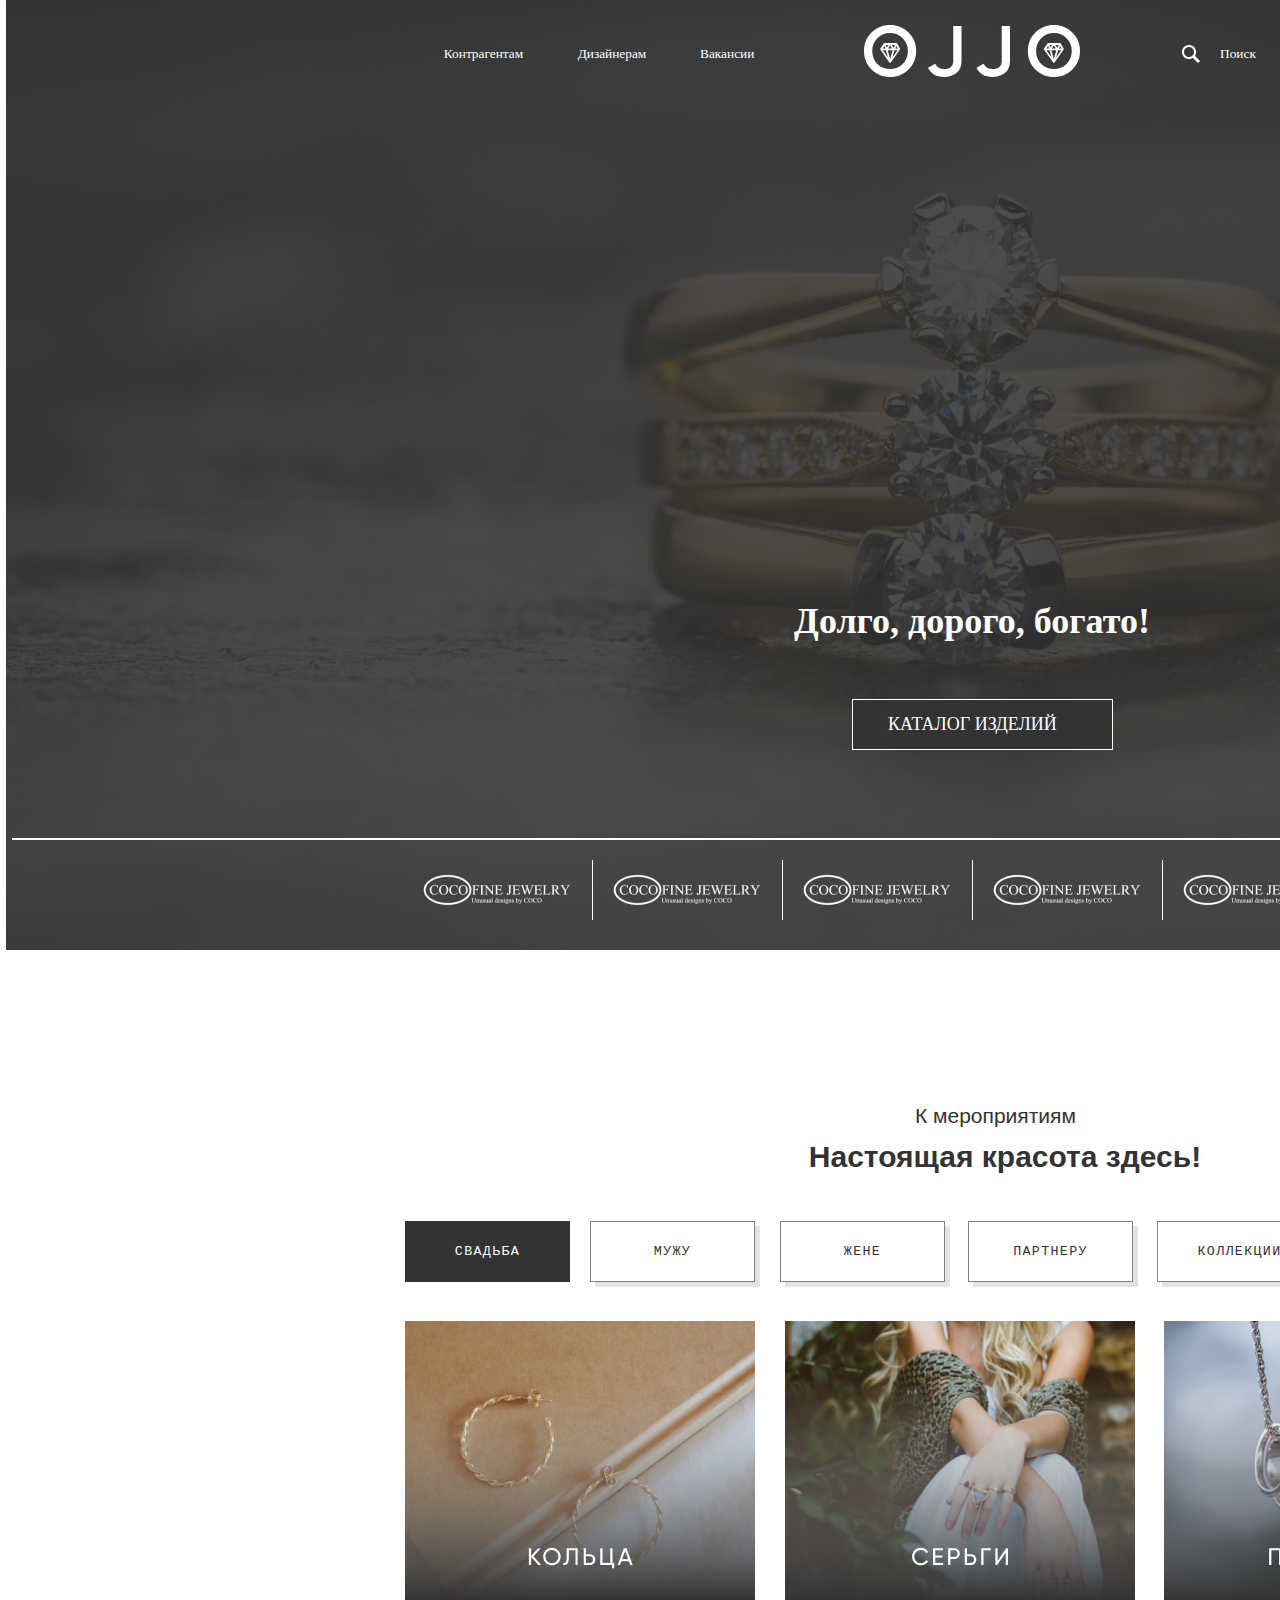
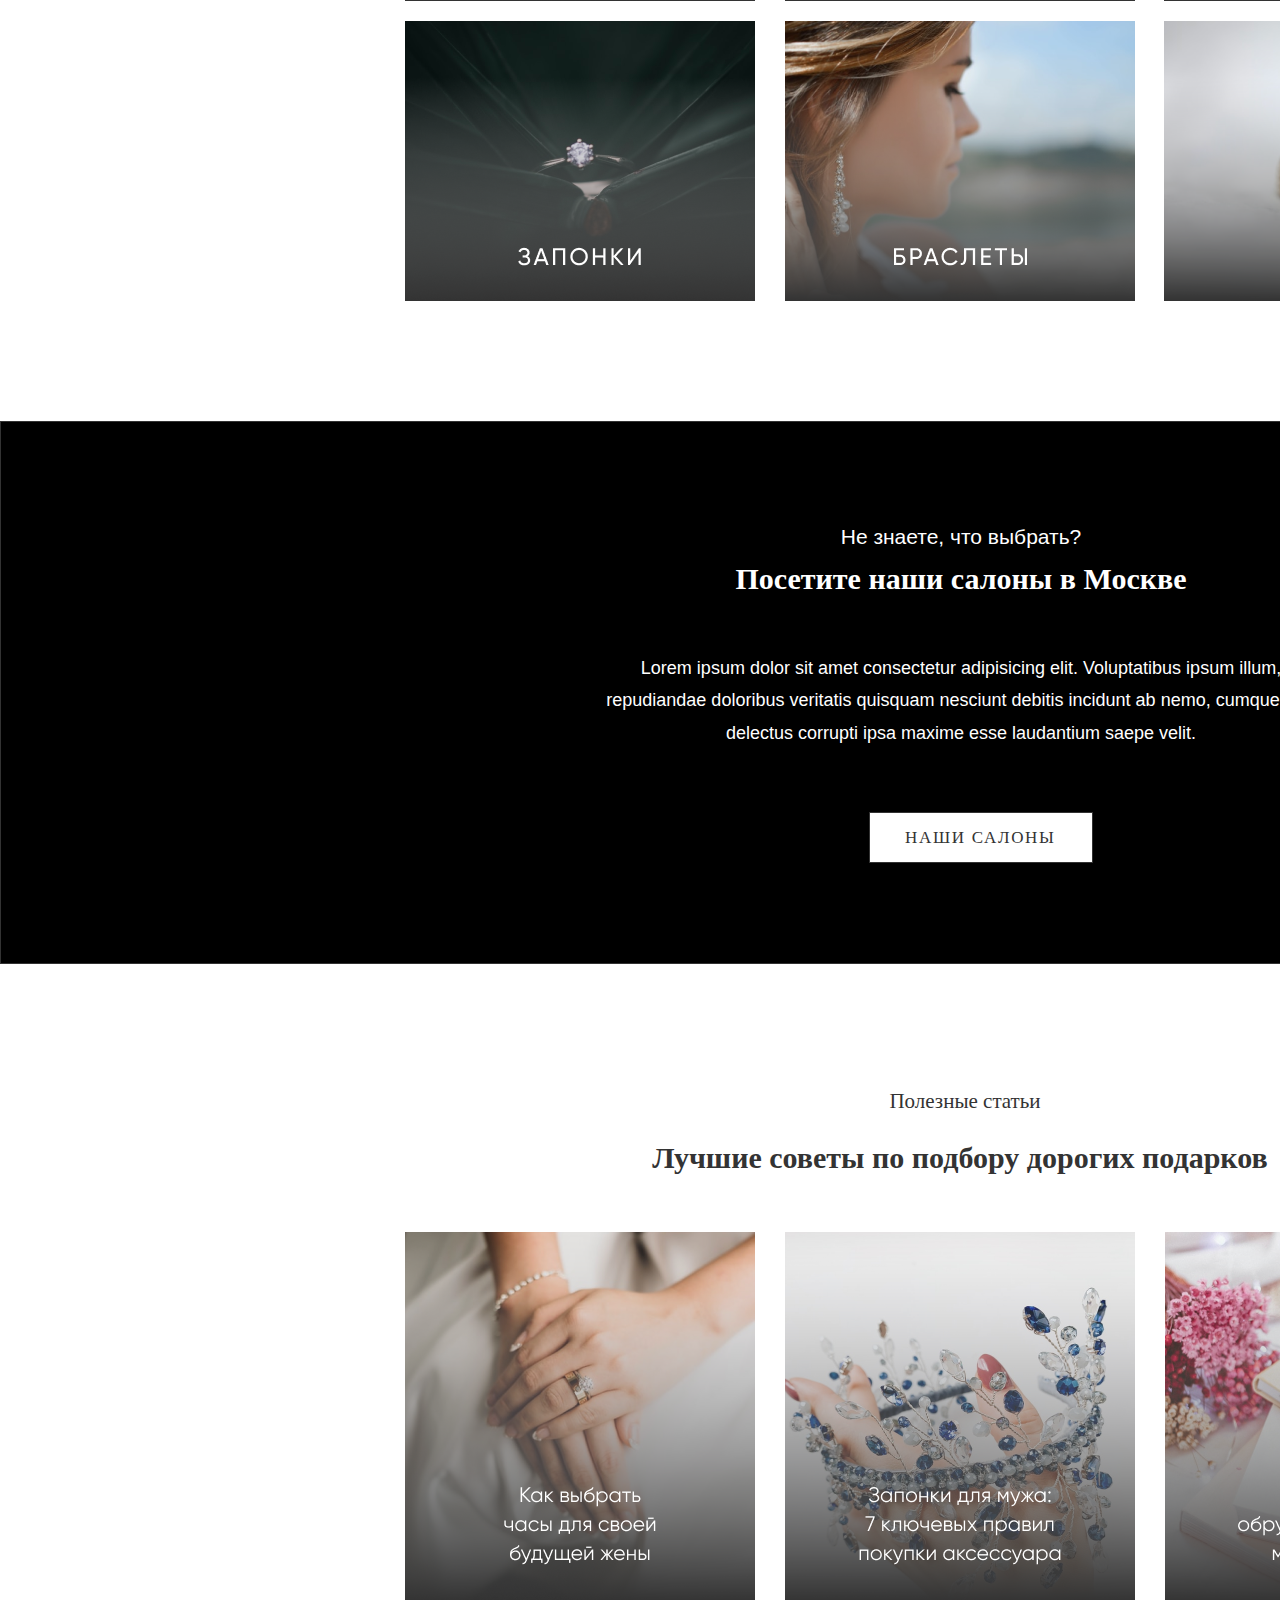
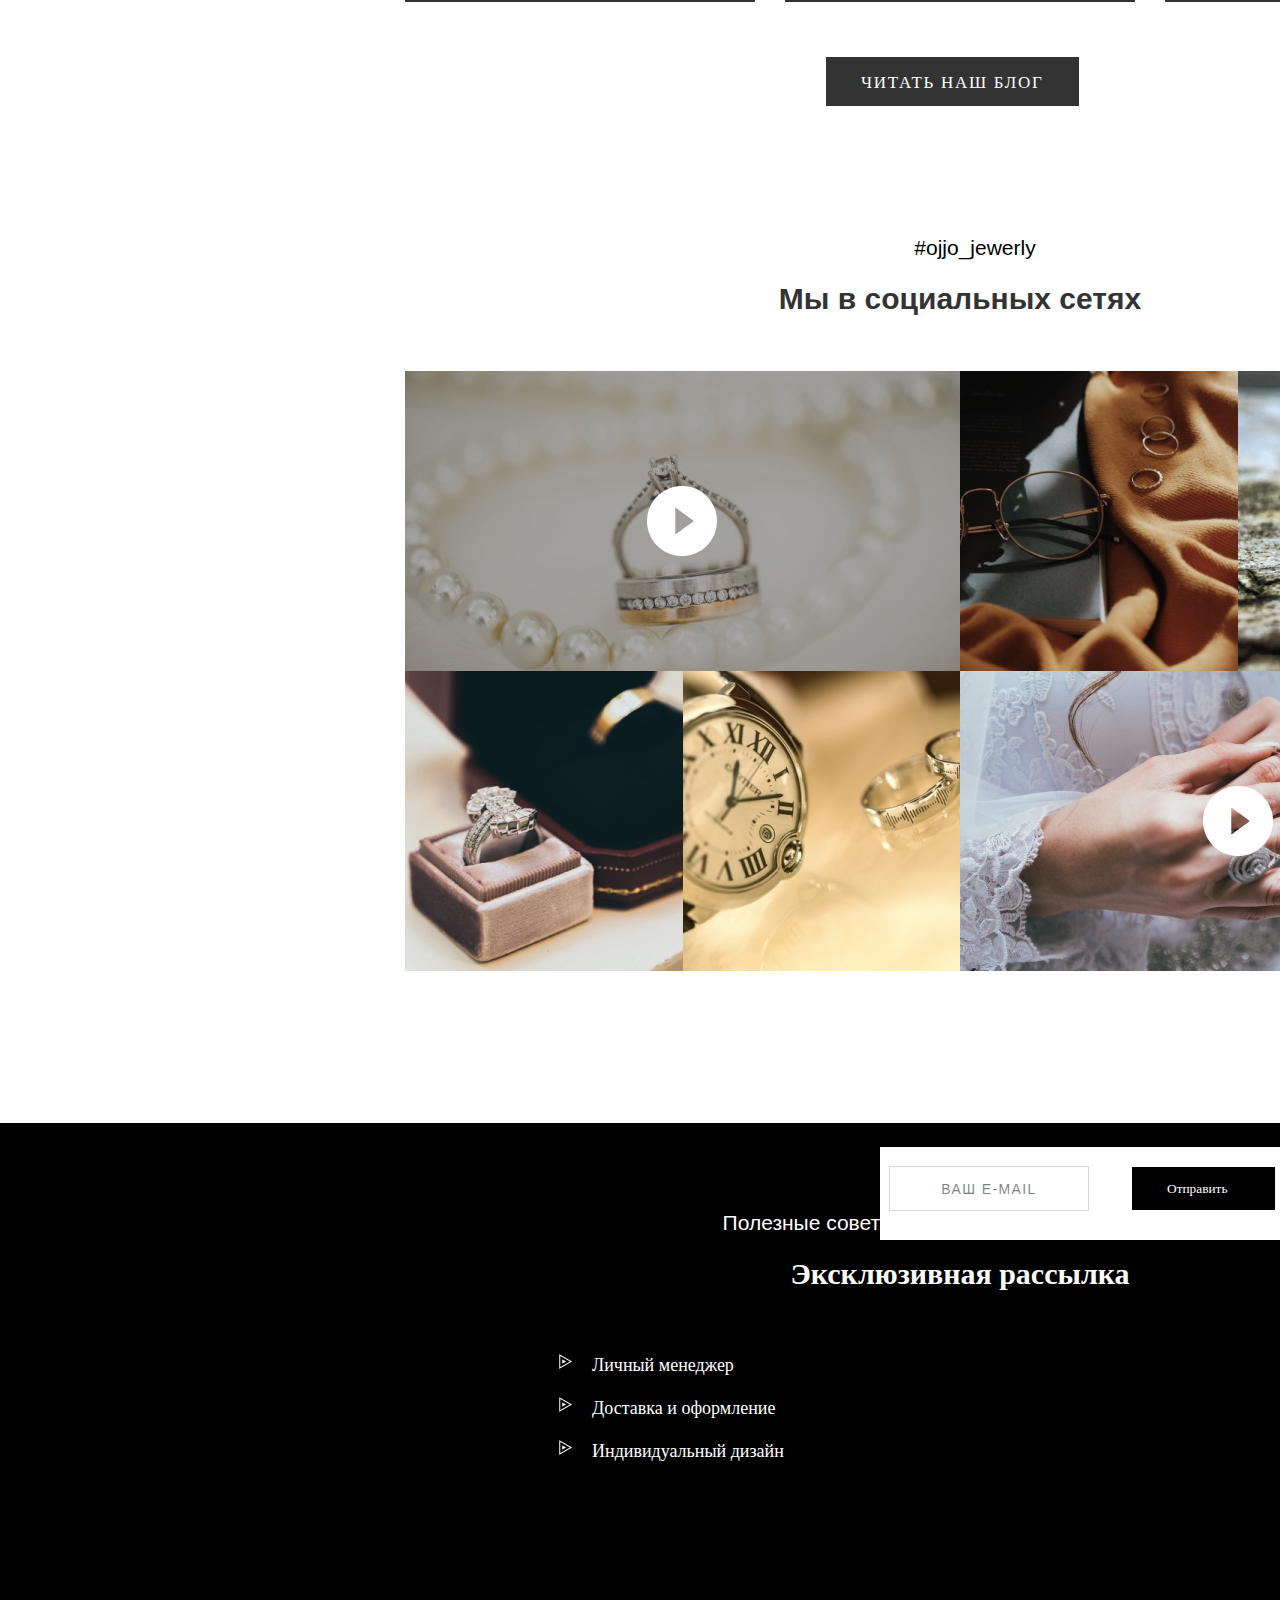
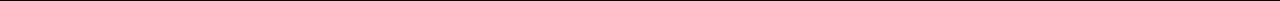
==== commit ac0aa82a: "commit8" ====
--- a/Oojo/index.html
+++ b/Oojo/index.html
@@ -47,7 +47,7 @@
      <div class="text4">Lorem ipsum dolor sit amet consectetur adipisicing elit. 
      Voluptatibus ipsum illum, repudiandae doloribus veritatis quisquam nesciunt debitis incidunt ab nemo, 
      cumque rem delectus corrupti ipsa maxime esse laudantium saepe velit.</div>
-     <button class="button12">Наши салоны</button>
+     <button class="button13">Наши салоны</button>
 </section>
 <section class="section4">
     <header class="header2">Полезные статьи</header>
@@ -55,7 +55,7 @@
     <img class="img12" src="./img/blog__item.png" alt="">
     <img class="img13" src="./img/blog__item (1).png" alt="">
     <img class="img14" src="./img/blog__item (2).png" alt="">
-    <button class="button13">Читать наш блог</button>
+    <button class="button14">Читать наш блог</button>
 </section>
 <section class="section5">
     <header class="header3">#ojjo_jewerly</header>
@@ -78,7 +78,7 @@
     <div class="text11">Индивидуальный дизайн</div>
     <form action="" class="form">
     <label for="email"><input type="email" name="email" value="Ваш E-mail"></label>
-    <button class="button14">Отправить</button>
+    <button class="button15">Отправить</button>
 </form>
 </section>
 </body>
--- a/Oojo/style.css
+++ b/Oojo/style.css
@@ -204,6 +204,8 @@
     letter-spacing: 0.1em;
     background: white;
     border: 1px solid gray;
+    box-shadow: 5px 5px rgba(206, 206, 206, 0.582);
+    
    }
    .button9{
     position: absolute;
@@ -221,6 +223,7 @@
     letter-spacing: 0.1em;
     background: white;
     border: 1px solid gray;
+    box-shadow: 5px 5px rgba(206, 206, 206, 0.582);
    }
    .button10{
     position: absolute;
@@ -238,6 +241,7 @@
     letter-spacing: 0.1em;
     background: white;
     border: 1px solid gray;
+    box-shadow: 5px 5px rgba(206, 206, 206, 0.582);
    }
    .button11{
     position: absolute;
@@ -255,6 +259,7 @@
     letter-spacing: 0.1em;
     background: white;
     border: 1px solid gray;
+    box-shadow: 5px 5px rgba(206, 206, 206, 0.582);
    }
    .button12{
     position: absolute;
@@ -272,6 +277,7 @@
     letter-spacing: 0.1em;
     background: white;
     border: 1px solid gray;
+    box-shadow: 5px 5px rgba(206, 206, 206, 0.582);
    }
    .img6{
        position: absolute;
@@ -357,7 +363,7 @@
     line-height: 180%;
     text-align: center;
 }
-.button12{
+.button13{
     display: flex;
     flex-direction: row;
     align-items: center;
@@ -377,6 +383,7 @@
     text-align: center;
     letter-spacing: 0.1em;
     text-transform: uppercase;
+    color: #333333;
 }
 .section4{
     position: absolute;
@@ -430,7 +437,7 @@
     left: 760px;
     top: 150px;
 }
-.button13{
+.button14{
     display: flex;
     flex-direction: row;
     padding: 15px 35px;
@@ -622,13 +629,13 @@
     width: 418px;
     height: 93px;
     left: 880px;
-    top: 240px;
+    top: 24px;
     border: 1px solid white;
     background: white;
     box-sizing: border-box;
     border: 1px solid white;
 }
-.button14{
+.button15{
     display: flex;
     flex-direction: row;
     align-items: center;
